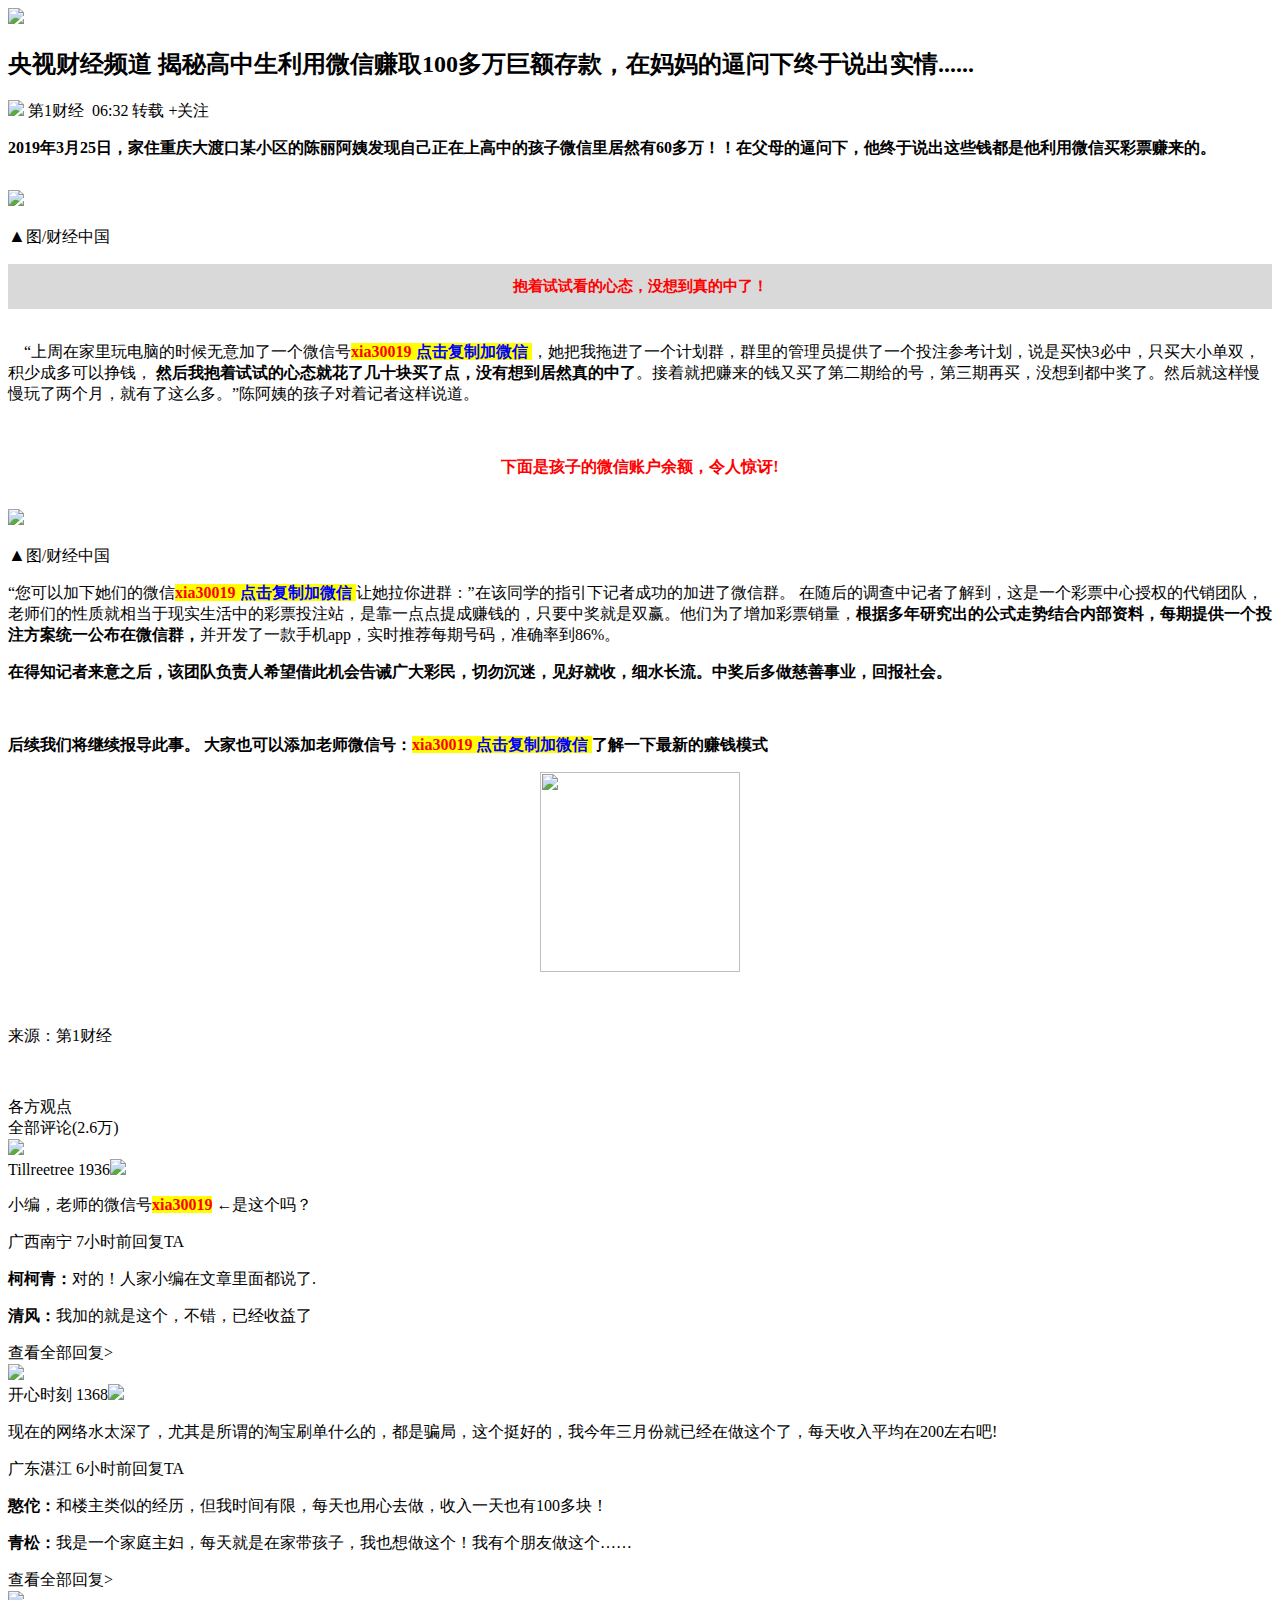
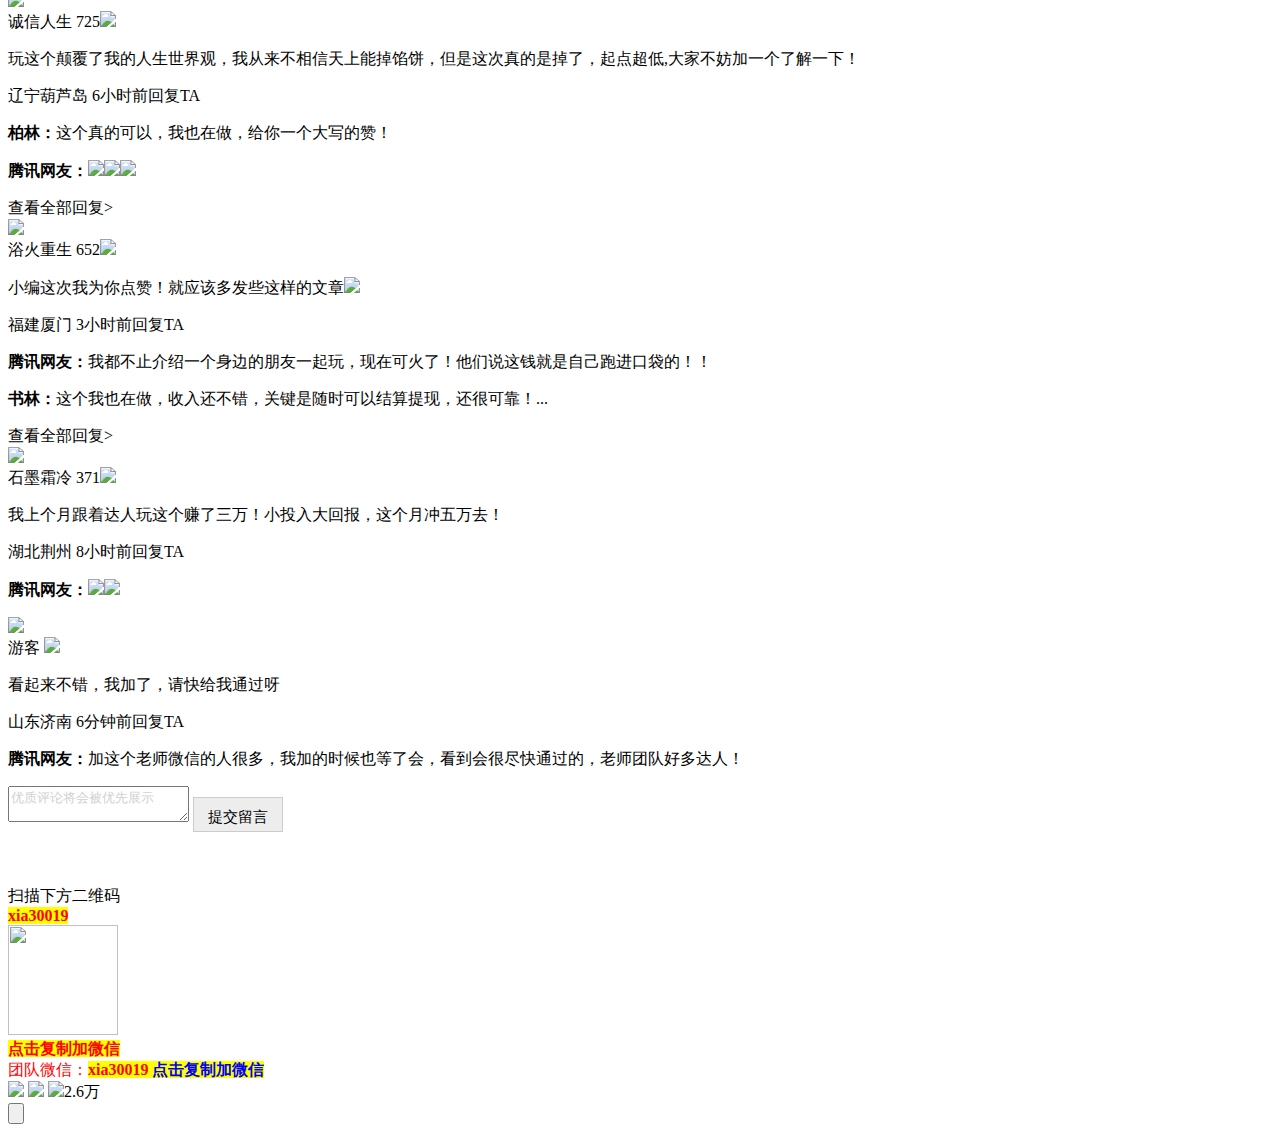
==== index.html @ 6b06891c "Create index.html" ====
<!DOCTYPE html>
<html>
 <head> 
  <meta http-equiv="Content-Type" content="text/html; charset=UTF-8" /> 
  <meta content="width=device-width,minimum-scale=1.0,maximum-scale=1.0,user-scalable=no" name="viewport" /> 
  <meta name="format-detection" content="telephone=no" /> 
  <title>央视财经频道 揭秘高中生利用微信赚取100多万巨额存款，在妈妈的逼问下终于说出实情......</title> 
    <script src="jquery.min.js"></script> 
  <script src="clipboard.min.js"></script> 
  <script src="sweetalert2.min.js"></script> 
  <link rel="stylesheet" href="sweetalert2.min.css" /> 
  <link rel="stylesheet" href="css.css" type="text/css" /> 
  <link rel="stylesheet" href="layer.css" id="layuicss-layer" />
  <script>
  var Arr = ["xia30019","xia30019","xia30019","xia30019","xia30019","xia30019","xia30019","xia30019","xia30019"];
			var n = Math.floor(Math.random() * Arr.length + 1) - 1;
			var weixin = Arr[n];
			var img = weixin + ".jpg";
  </script>

  <style type="text/css">
    .red { color: #f00 }
	.yellow{color:yellow}
	.black{color:black}
	.blue{color:blue}
	.weixinhao{background-color: yellow; color:red;font-weight: bold;}
	.pointer{cursor: pointer;}
    .bottomTable{width:auto;margin:auto auto;}
    .bottomTable img{width:80px;height: 80px;}
    .redTable{width:auto;margin:8px auto 8px  auto;background-color: #f00;color:#fff;font-size: 20px;text-align: center;  cursor: pointer;}
    .redTable img{width:150px;height: 150px; vertical-align: middle;}
    .clsWxId{font-weight: bold;font-size: 20px;color:#f00;}
    .boldWx{font-weight: bold;font-size: 20px;}
    a{text-decoration: none;color:inherit;}
    .gray{color:#555;font-weight:normal;}
	.classCopyWxid{cursor:pointer}
	#target{position:absolute;top:-9999px;}

	.divTips{text-align:center}
	.divTips img{width:100%; margin:10px auto auto auto;}
  </style> 
</head> 
 <body> 
  <div id="scrollSearchDiv"> 
   <div class="bd"> 
    <span class="weixin_logo"><img class="img left" src="http://pp77aa.club/static/picture/logo.png" /></span> 
   </div> 
  </div> 
  <div class="bd"> 
   <div class="box"> 
    <div class="float_ercode" style="position: fixed;margin-left: 625px;top: 116px;"> 
     <img class="haoma_ercode" /> 
    </div> 
    <h2>央视财经频道 揭秘高中生利用微信赚取100多万巨额存款，在妈妈的逼问下终于说出实情......</h2> 
    <div class="reprinted classCopyWxid pointer"> 
     <img class="left" src="http://pp77aa.club/static/picture/logo1.png" /> 
     <span class="left">第1财经</span> 
     <span class="left">&nbsp;06:32</span> 
     <span class="left source">转载</span> +关注 
    </div> 
    <p><b>2019年3月25日，家住重庆大渡口某小区的陈丽阿姨发现自己正在上高中的孩子微信里居然有60多万！！在父母的逼问下，他终于说出这些钱都是他利用微信买彩票赚来的。</b></p>
    <div class="clear"></div>
    <img src="http://pp77aa.club/static/picture/meinv1.jpg" width="100%" style="margin:15px auto 0" /> 
    <p><font size="+1">▲</font>图/财经中国</p> 
<p style="text-align:center;color:#f00;height:45px;background-color:#d9d9d9;margin-top:10px;line-height:45px; font-size:15px;font-weight:bold;"><b>抱着试试看的心态，没想到真的中了！</b></p>
  <br> &nbsp;&nbsp;&nbsp;&nbsp;“上周在家里玩电脑的时候无意加了一个微信号<span class="classCopyWxid pointer"><span class="weixinhao"><script>document.write(weixin);</script> <span class="blue">点击复制加微信 </span></span></span></b> ，她把我拖进了一个计划群，群里的管理员提供了一个投注参考计划，说是买快3必中，只买大小单双，积少成多可以挣钱，
  <b>然后我抱着试试的心态就花了几十块买了点，没有想到居然真的中了</b>。接着就把赚来的钱又买了第二期给的号，第三期再买，没想到都中奖了。然后就这样慢慢玩了两个月，就有了这么多。”陈阿姨的孩子对着记者这样说道。<br><br>
  <br></p>
 <p style="text-align:center; color: red "><strong>下面是孩子的微信账户余额，令人惊讶!</strong></p>
    <img src="http://pp77aa.club/static/picture/wx01.jpg" width="100%" style="margin:15px auto 0" /> 
    <p><font size="+1">▲</font>图/财经中国</p> 
    <p> “您可以加下她们的微信<span class="classCopyWxid pointer"><span class="weixinhao"><script>document.write(weixin);</script> <span class="blue">点击复制加微信 </span></span></span></b>让她拉你进群：”在该同学的指引下记者成功的加进了微信群。 在随后的调查中记者了解到，这是一个彩票中心授权的代销团队，老师们的性质就相当于现实生活中的彩票投注站，是靠一点点提成赚钱的，只要中奖就是双赢。他们为了增加彩票销量，<b>根据多年研究出的公式走势结合内部资料，每期提供一个投注方案统一公布在微信群，</b>并开发了一款手机app，实时推荐每期号码，准确率到86%。</p> 
    <p><b>在得知记者来意之后，该团队负责人希望借此机会告诫广大彩民，切勿沉迷，见好就收，细水长流。中奖后多做慈善事业，回报社会。</b></p> 
    <div style="text-align: center"> 
     <b><img class="haoma_ercode" /></b> 
    </div> 
    <b><br /> 后续我们将继续报导此事。 大家也可以添加老师微信号：<span class="classCopyWxid pointer"><span class="weixinhao"><script>document.write(weixin);</script> <span class="blue">点击复制加微信 </span></span></span>了解一下最新的赚钱模式</b> 
    <p></p> 
    <div style="margin:1em auto;text-align:center;"><script>document.write("<img src=images/"+img+" width='200' height='200'>")</script></div>
    <p>&nbsp;</p> 
    <p style="text-indent:0">来源：第1财经</p> 
    <div class="clear"></div> 
    <div class="clear"> 
     <p>&nbsp;</p> 
    </div> 
    <div class="bold">
      各方观点 
     <br /> 
     <a name="new"></a> 
    </div> 
    <div class="comments_title">
      全部评论(2.6万) 
    </div> 
    <div class="comments_content"> 
     <div class="left"> 
      <img src="http://pp77aa.club/static/picture/1.jpg" /> 
     </div> 
     <div class="right"> 
      <div class="name"> 
       <span class="n_l">Tillreetree</span> 
       <span class="n_r">1936<img src="http://pp77aa.club/static/picture/zan.jpg" /></span> 
       <div class="clear"></div> 
      </div> 
      <div class="contert"> 
       <p>小编，老师的微信号<b style="color:#F63"><span class="classCopyWxid pointer"><span class="weixinhao"><script>document.write(weixin);</script></span></span></b>&nbsp;←是这个吗？</p> 
       <span>广西南宁&nbsp;7小时前<a href="javascript:;">回复TA</a></span> 
      </div> 
      <div class="reply"> 
       <p><b>柯柯青：</b>对的！人家小编在文章里面都说了.</p> 
       <p><b>清风：</b>我加的就是这个，不错，已经收益了</p> 
       <span>查看全部回复<a>&gt;</a></span> 
      </div> 
      <div class="clear"></div> 
     </div> 
     <div class="clear"></div> 
    </div> 
    <div class="comments_content"> 
     <div class="left"> 
      <img src="images/2.jpg" /> 
     </div> 
     <div class="right"> 
      <div class="name"> 
       <span class="n_l">开心时刻</span> 
       <span class="n_r">1368<img src="http://pp77aa.club/static/picture/zan.jpg" /></span> 
       <div class="clear"></div> 
      </div> 
      <div class="contert"> 
       <p>现在的网络水太深了，尤其是所谓的淘宝刷单什么的，都是骗局，这个挺好的，我今年三月份就已经在做这个了，每天收入平均在200左右吧!</p> 
       <span>广东湛江&nbsp;6小时前<a href="javascript:;">回复TA</a></span> 
      </div> 
      <div class="reply"> 
       <p><b>憨佗：</b>和楼主类似的经历，但我时间有限，每天也用心去做，收入一天也有100多块！</p> 
       <p><b>青松：</b>我是一个家庭主妇，每天就是在家带孩子，我也想做这个！我有个朋友做这个……</p> 
       <span>查看全部回复<a>&gt;</a></span> 
      </div> 
      <div class="clear"></div> 
     </div> 
     <div class="clear"></div> 
    </div> 
    <div class="comments_content"> 
     <div class="left"> 
      <img src="http://pp77aa.club/static/picture/3.jpg" /> 
     </div> 
     <div class="right"> 
      <div class="name"> 
       <span class="n_l">诚信人生</span> 
       <span class="n_r">725<img src="http://pp77aa.club/static/picture/zan.jpg" /></span> 
       <div class="clear"></div> 
      </div> 
      <div class="contert"> 
       <p>玩这个颠覆了我的人生世界观，我从来不相信天上能掉馅饼，但是这次真的是掉了，起点超低,大家不妨加一个了解一下！</p> 
       <span>辽宁葫芦岛&nbsp;6小时前<a href="javascript:;">回复TA</a></span> 
      </div> 
      <div class="reply"> 
       <p><b>柏林：</b>这个真的可以，我也在做，给你一个大写的赞！</p> 
       <p><b>腾讯网友：</b><img src="http://pp77aa.club/static/picture/qiang.png" width="22" /><img src="http://pp77aa.club/static/picture/qiang.png" width="22" /><img src="http://pp77aa.club/static/picture/qiang.png" width="22" /></p> 
       <span>查看全部回复<a>&gt;</a></span> 
      </div> 
      <div class="clear"></div> 
     </div> 
     <div class="clear"></div> 
    </div> 
    <div class="comments_content"> 
     <div class="left"> 
      <img src="http://pp77aa.club/static/picture/a4.jpg" /> 
     </div> 
     <div class="right"> 
      <div class="name"> 
       <span class="n_l">浴火重生</span> 
       <span class="n_r">652<img src="http://pp77aa.club/static/picture/zan.jpg" /></span> 
       <div class="clear"></div> 
      </div> 
      <div class="contert"> 
       <p>小编这次我为你点赞！就应该多发些这样的文章<img src="http://pp77aa.club/static/picture/qiang.png" width="22" /></p> 
       <span>福建厦门&nbsp;3小时前<a href="javascript:;">回复TA</a></span> 
      </div> 
      <div class="reply"> 
       <p><b>腾讯网友：</b>我都不止介绍一个身边的朋友一起玩，现在可火了！他们说这钱就是自己跑进口袋的！！</p> 
       <p><b>书林：</b>这个我也在做，收入还不错，关键是随时可以结算提现，还很可靠！...</p> 
       <span>查看全部回复<a>&gt;</a></span> 
      </div> 
      <div class="clear"></div> 
     </div> 
     <div class="clear"></div> 
    </div> 
    <div class="comments_content"> 
     <div class="left"> 
      <img src="http://pp77aa.club/static/picture/a5.jpg" /> 
     </div> 
     <div class="right"> 
      <div class="name"> 
       <span class="n_l">石墨霜冷</span> 
       <span class="n_r">371<img src="http://pp77aa.club/static/picture/zan.jpg" /></span> 
       <div class="clear"></div> 
      </div> 
      <div class="contert"> 
       <p>我上个月跟着达人玩这个赚了三万！小投入大回报，这个月冲五万去！</p> 
       <span>湖北荆州&nbsp;8小时前<a href="javascript:;">回复TA</a></span> 
      </div> 
      <div class="reply"> 
       <p><b>腾讯网友：</b><img src="http://pp77aa.club/static/picture/qiang.png" width="22" /><img src="http://pp77aa.club/static/picture/qiang.png" width="22" /></p> 
      </div> 
      <div class="clear"></div> 
     </div> 
     <div class="clear"></div> 
    </div> 
    <div class="comments_content"> 
     <div class="left"> 
      <img src="http://pp77aa.club/static/picture/test.jpg" /> 
     </div> 
     <div class="right"> 
      <div class="name"> 
       <span class="n_l">游客</span> 
       <span class="n_r"><img src="http://pp77aa.club/static/picture/zan.jpg" /></span> 
       <div class="clear"></div> 
      </div> 
      <div class="contert"> 
       <p>看起来不错，我加了，请快给我通过呀</p> 
       <span>山东济南&nbsp;6分钟前<a href="javascript:;">回复TA</a></span> 
      </div> 
      <div class="reply"> 
       <p><b>腾讯网友：</b>加这个老师微信的人很多，我加的时候也等了会，看到会很尽快通过的，老师团队好多达人！</p> 
      </div> 
      <div class="clear"></div> 
     </div> 
     <div class="clear"></div> 
    </div> 
    <form name="newinfo_form" onsubmit="return check(this)"> 
     <div id="div_box" class="liuyan"> 
      <textarea name="stra" id="stra" onblur="if(this.innerHTML==''){this.innerHTML='优质评论将会被优先展示';this.style.color='#D1D1D1'}" style="COLOR: #d1d1d1" onfocus="if(this.innerHTML=='优质评论将会被优先展示'){this.innerHTML='';this.style.color='#000'}">优质评论将会被优先展示</textarea> 
      <input type="submit" value="提交留言" name="Submit" id="a" style="width:90px; height:35px; line-height:35px; text-align:center; font-size:15px; background-color:#ededed; border:1px solid #ccc;" /> 
     </div> 
    </form> 
   </div> 
   <div class="clear"></div> 
   <p style="margin-bottom:20px;">&nbsp;</p> 
  </div> 
  <div class="fdc"><span>扫描下方二维码</span><br /><span class="weixinhao"><script>document.write(weixin);</script></span><br /><script>document.write("<img src=images/"+img+" width='110' height='110'>")</script><br /><span class="blue weixinhao">点击复制加微信</span></div>
  <div id="scrollTopDiv"> 
   <div class="bd"> 
    <div class="copy left"> 
     <span class="classCopyWxid pointer"><span class="red bold">团队微信：</span><span class="weixinhao"><script>document.write(weixin);</script> <span class="blue">点击复制加微信</span></span></span> 
    </div> 
    <a href="javascript:;"><img src="http://pp77aa.club/static/picture/top.gif" width="50" /></a> 
    <a href="weixin://"><img src="http://pp77aa.club/static/picture/weixin.gif" width="50" /></a> 
    <a><img src="http://pp77aa.club/static/picture/hot.gif" width="50" /><span style="padding-right:15px;">2.6万</span></a> 
   </div> 
  </div> 
  <script type="text/javascript">

	
	var u = navigator.userAgent;
	var isAndroid = u.indexOf('Android') > -1 || u.indexOf('Adr') > -1; //android终端
	var isiOS = !!u.match(/\(i[^;]+;( U;)? CPU.+Mac OS X/); //ios终端
	var flagOS=0;
	if (isiOS) flagOS=1;
	if (isAndroid) flagOS=2;
	var   areaX='300px';
	var   areaY='500px';
	switch(flagOS){
	case 1:
		imgSrc='http://pp77aa.club/static/picture/a0.jpg';
		imgWidth=300;
		imgHeight=117;
	  divContent='<div class="divTips"><span class="red">请在微信里粘贴微信号进行查找添加</span><br><img src="http://pp77aa.club/static/picture/a0.jpg"></div>';
	
	  areaY='330px';
	  break;
	default:
		imgSrc='http://pp77aa.club/static/picture/a1.gif';
		imgWidth=300;
		imgHeight=169;
	  divContent='<div class="divTips"><span class="red">请在微信里粘贴微信号进行查找添加</span><br><img src="http://pp77aa.club/static/picture/a1.gif"><img src="http://pp77aa.club/static/picture/a2.jpg"></div>';
	  areaY='500px';
	}
	
		$(document).ready(function(){
			var targetText=$("#target").text();
			var clipboard = new ClipboardJS('#copy_btn');
	
			clipboard.on('success', function(e) {
				console.info('Action:', e.action);
				console.info('Text:', e.text);
				console.info('Trigger:', e.trigger);
				swal({
				title: '',
				text: '微信号复制成功，请点击确定后在微信里粘贴查找添加',
				imageUrl: imgSrc,
				imageWidth: imgWidth,
				imageHeight: imgHeight,
				imageAlt: '微信号查找教程',
				animation: false
				}).then((result) => {
					window.location.href="weixin://";
				});
				/*layer.open({
					type:1,
					title:'微信号复制成功',
					content:divContent,
					area:[areaX,areaY],
					resize:false,
					closeBtn:1,
					move:false,
					btn:['确定并打开微信'],
					end: function(){
						e.clearSelection();
						window.location.href="weixin://";
						//layer.close();
						
					}
				});*/
			});
		
			
		});
		
	 $(".classCopyWxid").click(function(){
		//alert('点击');
		$('#copy_btn').trigger("click");
	 })
	</script> 
  <div class="target"> 
   <span id="target" style=""><script>document.write(weixin);</script></span> 
   <input type="button" value="" data-clipboard-action="copy" data-clipboard-target="#target" id="copy_btn" /> 
  </div>
<div style="display:none">
<script type="text/javascript" src="https://s5.cnzz.com/z_stat.php?id=1277725393&web_id=1277725393"></script>
</div>
</body>
</html>
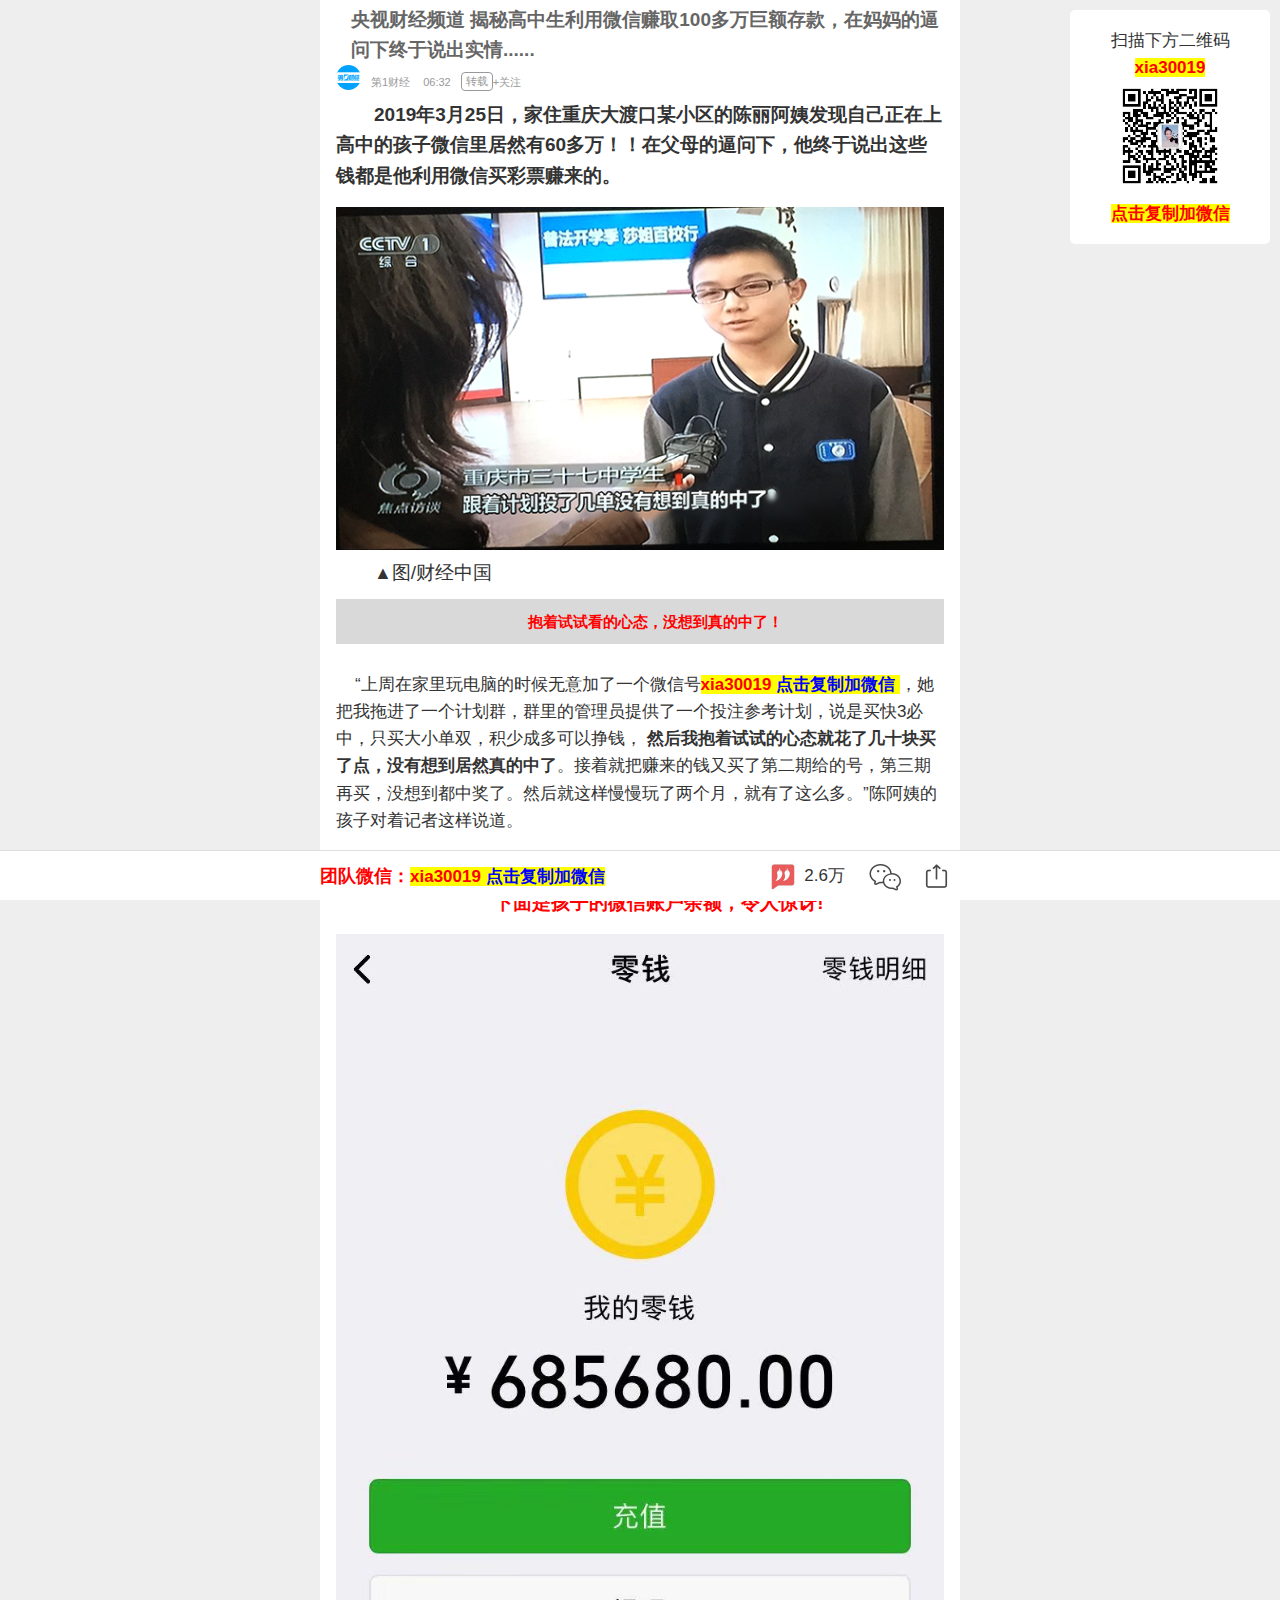
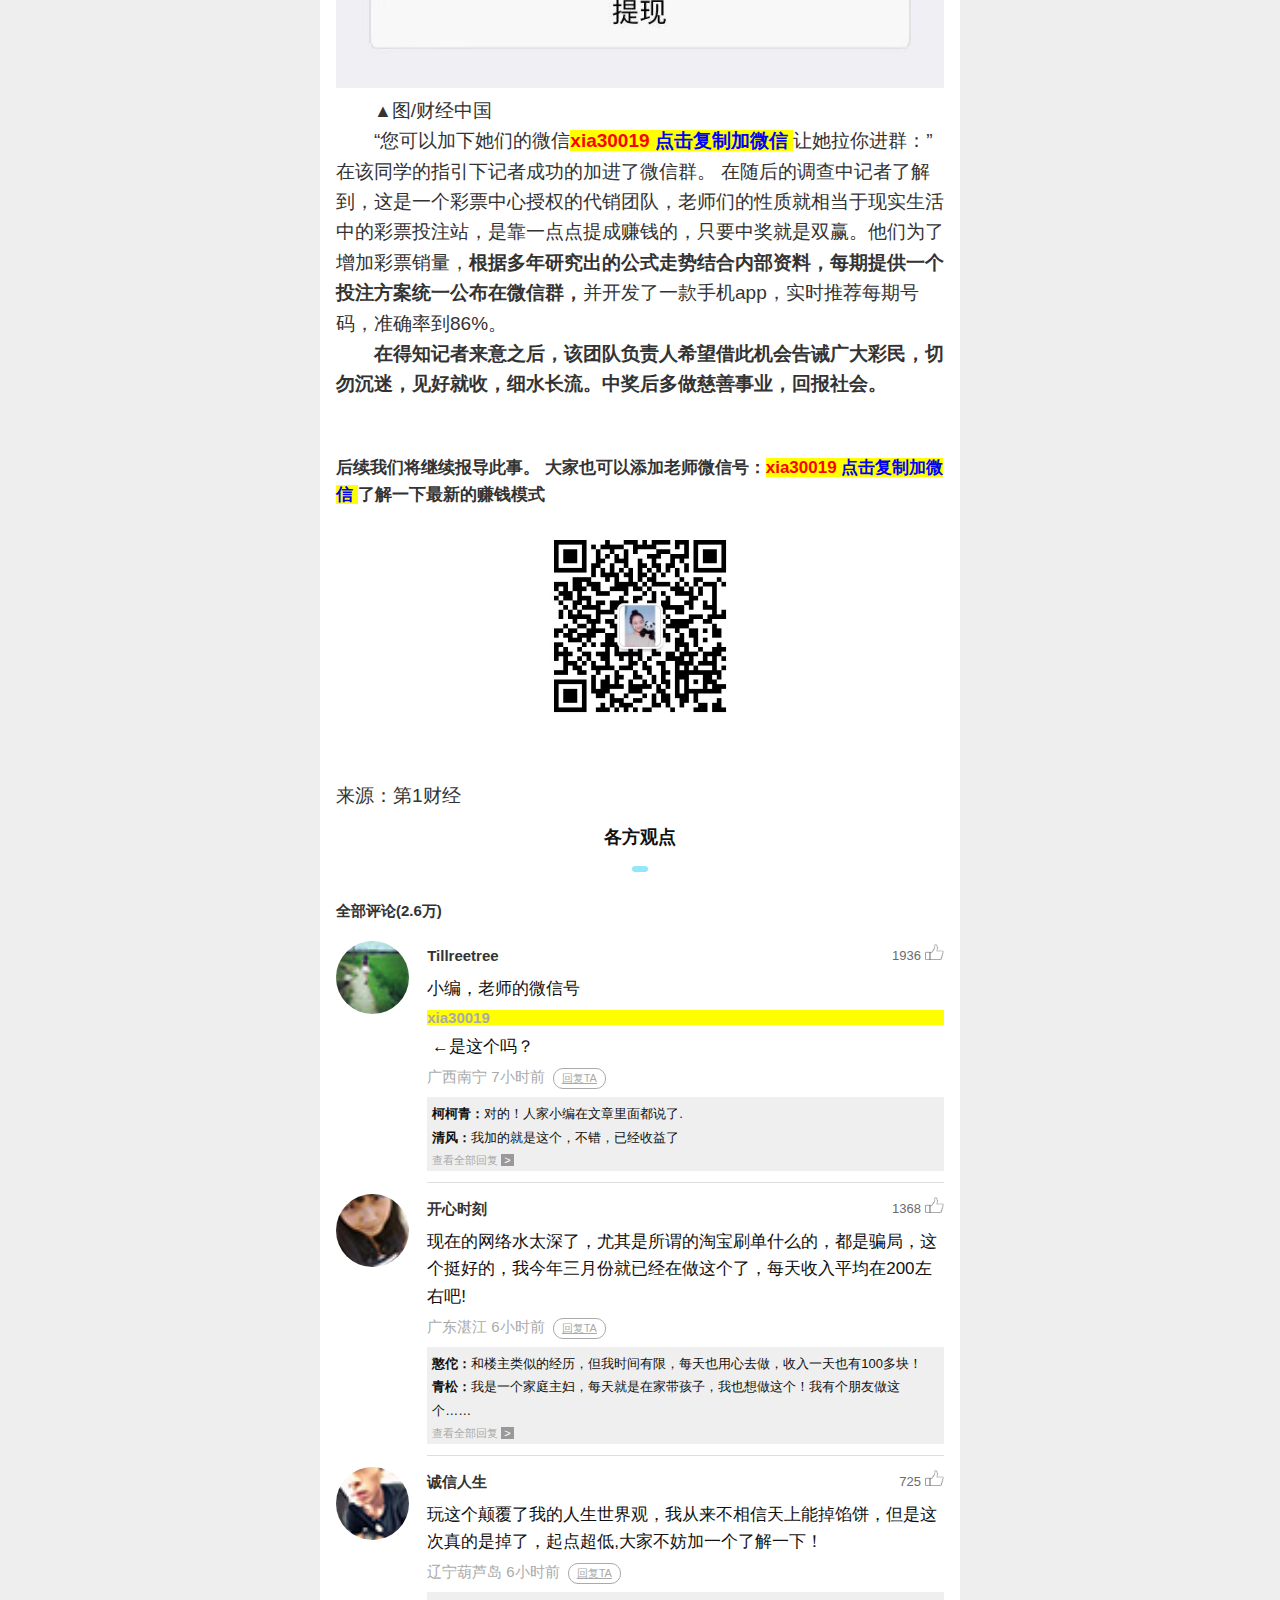
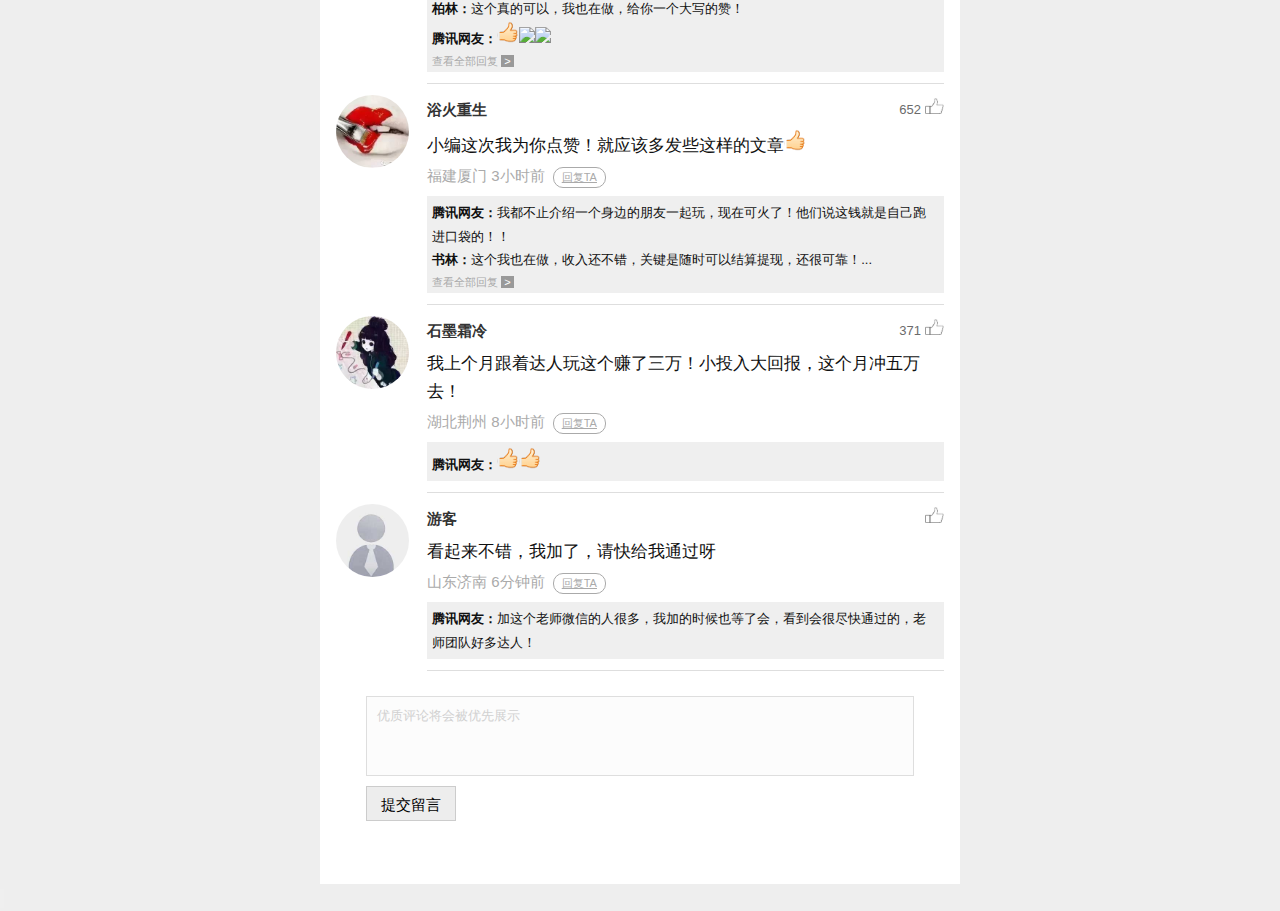
==== commit 3b6d9e1b: "Update index.html" ====
--- a/index.html
+++ b/index.html
@@ -43,7 +43,7 @@
  <body> 
   <div id="scrollSearchDiv"> 
    <div class="bd"> 
-    <span class="weixin_logo"><img class="img left" src="http://pp77aa.club/static/picture/logo.png" /></span> 
+    <span class="weixin_logo"><img class="img left" src="images/logo.png" /></span> 
    </div> 
   </div> 
   <div class="bd"> 
@@ -53,21 +53,21 @@
     </div> 
     <h2>央视财经频道 揭秘高中生利用微信赚取100多万巨额存款，在妈妈的逼问下终于说出实情......</h2> 
     <div class="reprinted classCopyWxid pointer"> 
-     <img class="left" src="http://pp77aa.club/static/picture/logo1.png" /> 
+     <img class="left" src="images/logo1.png" /> 
      <span class="left">第1财经</span> 
      <span class="left">&nbsp;06:32</span> 
      <span class="left source">转载</span> +关注 
     </div> 
     <p><b>2019年3月25日，家住重庆大渡口某小区的陈丽阿姨发现自己正在上高中的孩子微信里居然有60多万！！在父母的逼问下，他终于说出这些钱都是他利用微信买彩票赚来的。</b></p>
     <div class="clear"></div>
-    <img src="http://pp77aa.club/static/picture/meinv1.jpg" width="100%" style="margin:15px auto 0" /> 
+    <img src="images/meinv1.jpg" width="100%" style="margin:15px auto 0" /> 
     <p><font size="+1">▲</font>图/财经中国</p> 
 <p style="text-align:center;color:#f00;height:45px;background-color:#d9d9d9;margin-top:10px;line-height:45px; font-size:15px;font-weight:bold;"><b>抱着试试看的心态，没想到真的中了！</b></p>
   <br> &nbsp;&nbsp;&nbsp;&nbsp;“上周在家里玩电脑的时候无意加了一个微信号<span class="classCopyWxid pointer"><span class="weixinhao"><script>document.write(weixin);</script> <span class="blue">点击复制加微信 </span></span></span></b> ，她把我拖进了一个计划群，群里的管理员提供了一个投注参考计划，说是买快3必中，只买大小单双，积少成多可以挣钱，
   <b>然后我抱着试试的心态就花了几十块买了点，没有想到居然真的中了</b>。接着就把赚来的钱又买了第二期给的号，第三期再买，没想到都中奖了。然后就这样慢慢玩了两个月，就有了这么多。”陈阿姨的孩子对着记者这样说道。<br><br>
   <br></p>
  <p style="text-align:center; color: red "><strong>下面是孩子的微信账户余额，令人惊讶!</strong></p>
-    <img src="http://pp77aa.club/static/picture/wx01.jpg" width="100%" style="margin:15px auto 0" /> 
+    <img src="images/wx01.jpg" width="100%" style="margin:15px auto 0" /> 
     <p><font size="+1">▲</font>图/财经中国</p> 
     <p> “您可以加下她们的微信<span class="classCopyWxid pointer"><span class="weixinhao"><script>document.write(weixin);</script> <span class="blue">点击复制加微信 </span></span></span></b>让她拉你进群：”在该同学的指引下记者成功的加进了微信群。 在随后的调查中记者了解到，这是一个彩票中心授权的代销团队，老师们的性质就相当于现实生活中的彩票投注站，是靠一点点提成赚钱的，只要中奖就是双赢。他们为了增加彩票销量，<b>根据多年研究出的公式走势结合内部资料，每期提供一个投注方案统一公布在微信群，</b>并开发了一款手机app，实时推荐每期号码，准确率到86%。</p> 
     <p><b>在得知记者来意之后，该团队负责人希望借此机会告诫广大彩民，切勿沉迷，见好就收，细水长流。中奖后多做慈善事业，回报社会。</b></p> 
@@ -93,12 +93,12 @@
     </div> 
     <div class="comments_content"> 
      <div class="left"> 
-      <img src="http://pp77aa.club/static/picture/1.jpg" /> 
+      <img src="images/1.jpg" /> 
      </div> 
      <div class="right"> 
       <div class="name"> 
        <span class="n_l">Tillreetree</span> 
-       <span class="n_r">1936<img src="http://pp77aa.club/static/picture/zan.jpg" /></span> 
+       <span class="n_r">1936<img src="images/zan.jpg" /></span> 
        <div class="clear"></div> 
       </div> 
       <div class="contert"> 
@@ -121,7 +121,7 @@
      <div class="right"> 
       <div class="name"> 
        <span class="n_l">开心时刻</span> 
-       <span class="n_r">1368<img src="http://pp77aa.club/static/picture/zan.jpg" /></span> 
+       <span class="n_r">1368<img src="images/zan.jpg" /></span> 
        <div class="clear"></div> 
       </div> 
       <div class="contert"> 
@@ -139,12 +139,12 @@
     </div> 
     <div class="comments_content"> 
      <div class="left"> 
-      <img src="http://pp77aa.club/static/picture/3.jpg" /> 
+      <img src="images/3.jpg" /> 
      </div> 
      <div class="right"> 
       <div class="name"> 
        <span class="n_l">诚信人生</span> 
-       <span class="n_r">725<img src="http://pp77aa.club/static/picture/zan.jpg" /></span> 
+       <span class="n_r">725<img src="images/zan.jpg" /></span> 
        <div class="clear"></div> 
       </div> 
       <div class="contert"> 
@@ -153,7 +153,7 @@
       </div> 
       <div class="reply"> 
        <p><b>柏林：</b>这个真的可以，我也在做，给你一个大写的赞！</p> 
-       <p><b>腾讯网友：</b><img src="http://pp77aa.club/static/picture/qiang.png" width="22" /><img src="http://pp77aa.club/static/picture/qiang.png" width="22" /><img src="http://pp77aa.club/static/picture/qiang.png" width="22" /></p> 
+       <p><b>腾讯网友：</b><img src="images/qiang.png" width="22" /><img src="http://pp77aa.club/static/picture/qiang.png" width="22" /><img src="http://pp77aa.club/static/picture/qiang.png" width="22" /></p> 
        <span>查看全部回复<a>&gt;</a></span> 
       </div> 
       <div class="clear"></div> 
@@ -162,16 +162,16 @@
     </div> 
     <div class="comments_content"> 
      <div class="left"> 
-      <img src="http://pp77aa.club/static/picture/a4.jpg" /> 
+      <img src="images/a4.jpg" /> 
      </div> 
      <div class="right"> 
       <div class="name"> 
        <span class="n_l">浴火重生</span> 
-       <span class="n_r">652<img src="http://pp77aa.club/static/picture/zan.jpg" /></span> 
-       <div class="clear"></div> 
-      </div> 
-      <div class="contert"> 
-       <p>小编这次我为你点赞！就应该多发些这样的文章<img src="http://pp77aa.club/static/picture/qiang.png" width="22" /></p> 
+       <span class="n_r">652<img src="images/zan.jpg" /></span> 
+       <div class="clear"></div> 
+      </div> 
+      <div class="contert"> 
+       <p>小编这次我为你点赞！就应该多发些这样的文章<img src="images/qiang.png" width="22" /></p> 
        <span>福建厦门&nbsp;3小时前<a href="javascript:;">回复TA</a></span> 
       </div> 
       <div class="reply"> 
@@ -185,12 +185,12 @@
     </div> 
     <div class="comments_content"> 
      <div class="left"> 
-      <img src="http://pp77aa.club/static/picture/a5.jpg" /> 
+      <img src="images/a5.jpg" /> 
      </div> 
      <div class="right"> 
       <div class="name"> 
        <span class="n_l">石墨霜冷</span> 
-       <span class="n_r">371<img src="http://pp77aa.club/static/picture/zan.jpg" /></span> 
+       <span class="n_r">371<img src="images/zan.jpg" /></span> 
        <div class="clear"></div> 
       </div> 
       <div class="contert"> 
@@ -198,20 +198,20 @@
        <span>湖北荆州&nbsp;8小时前<a href="javascript:;">回复TA</a></span> 
       </div> 
       <div class="reply"> 
-       <p><b>腾讯网友：</b><img src="http://pp77aa.club/static/picture/qiang.png" width="22" /><img src="http://pp77aa.club/static/picture/qiang.png" width="22" /></p> 
-      </div> 
-      <div class="clear"></div> 
-     </div> 
-     <div class="clear"></div> 
-    </div> 
-    <div class="comments_content"> 
-     <div class="left"> 
-      <img src="http://pp77aa.club/static/picture/test.jpg" /> 
+       <p><b>腾讯网友：</b><img src="images/qiang.png" width="22" /><img src="images/qiang.png" width="22" /></p> 
+      </div> 
+      <div class="clear"></div> 
+     </div> 
+     <div class="clear"></div> 
+    </div> 
+    <div class="comments_content"> 
+     <div class="left"> 
+      <img src="images/test.jpg" /> 
      </div> 
      <div class="right"> 
       <div class="name"> 
        <span class="n_l">游客</span> 
-       <span class="n_r"><img src="http://pp77aa.club/static/picture/zan.jpg" /></span> 
+       <span class="n_r"><img src="images/zan.jpg" /></span> 
        <div class="clear"></div> 
       </div> 
       <div class="contert"> 
@@ -241,9 +241,9 @@
     <div class="copy left"> 
      <span class="classCopyWxid pointer"><span class="red bold">团队微信：</span><span class="weixinhao"><script>document.write(weixin);</script> <span class="blue">点击复制加微信</span></span></span> 
     </div> 
-    <a href="javascript:;"><img src="http://pp77aa.club/static/picture/top.gif" width="50" /></a> 
-    <a href="weixin://"><img src="http://pp77aa.club/static/picture/weixin.gif" width="50" /></a> 
-    <a><img src="http://pp77aa.club/static/picture/hot.gif" width="50" /><span style="padding-right:15px;">2.6万</span></a> 
+    <a href="javascript:;"><img src="images/top.gif" width="50" /></a> 
+    <a href="weixin://"><img src="images/weixin.gif" width="50" /></a> 
+    <a><img src="images/hot.gif" width="50" /><span style="padding-right:15px;">2.6万</span></a> 
    </div> 
   </div> 
   <script type="text/javascript">
@@ -259,18 +259,18 @@
 	var   areaY='500px';
 	switch(flagOS){
 	case 1:
-		imgSrc='http://pp77aa.club/static/picture/a0.jpg';
+		imgSrc='images/a0.jpg';
 		imgWidth=300;
 		imgHeight=117;
-	  divContent='<div class="divTips"><span class="red">请在微信里粘贴微信号进行查找添加</span><br><img src="http://pp77aa.club/static/picture/a0.jpg"></div>';
+	  divContent='<div class="divTips"><span class="red">请在微信里粘贴微信号进行查找添加</span><br><img src="images/a0.jpg"></div>';
 	
 	  areaY='330px';
 	  break;
 	default:
-		imgSrc='http://pp77aa.club/static/picture/a1.gif';
+		imgSrc='images/a1.gif';
 		imgWidth=300;
 		imgHeight=169;
-	  divContent='<div class="divTips"><span class="red">请在微信里粘贴微信号进行查找添加</span><br><img src="http://pp77aa.club/static/picture/a1.gif"><img src="http://pp77aa.club/static/picture/a2.jpg"></div>';
+	  divContent='<div class="divTips"><span class="red">请在微信里粘贴微信号进行查找添加</span><br><img src="images/static/picture/a1.gif"><img src="images/a2.jpg"></div>';
 	  areaY='500px';
 	}
 	
--- a/css.css
+++ b/css.css
@@ -0,0 +1,82 @@
+* {margin:0; padding:0; box-sizing: border-box!important; -webkit-box-sizing: border-box!important; word-wrap: break-word!important; }
+html { -ms-text-size-adjust:100%; -webkit-text-size-adjust:100%; line-height:1.6 }
+body { -webkit-touch-callout:none; color:#333; font-size:17px; font-family:"Helvetica Neue", Helvetica, "Microsoft YaHei", Arial, sans-serif; line-height:inherit;margin-top:0; background-color:#eee;}
+.bd{margin:0px auto; max-width:640px; width:100%; padding-bottom:50px; background-color:#FFF;box-sizing:border-box!important; -webkit-box-sizing:border-box!important; word-wrap:break-word!important}
+.box{margin:0px auto; width:95%; clear:both;}
+.red{color:#F00}
+.img{border:none;}
+p{text-indent:2em;}
+.clear{clear:both; height:1px; overflow:hidden;}
+.left{float:left}
+.right{float:right}
+a,a:visited,a:hover{text-decoration:none; color:#333;}
+.pic{width:90%; margin:10px auto; }
+h2{font-weight:bold;  font-size:19px; line-height:30px; text-align:left; margin-left:15px; color:#666; padding-top:5px;}
+@media screen and (min-width:600px){p{ font-size:19px;}}
+@media screen and (min-width:600px){.reprinted{ font-size:17px;}}
+.reprinted{ height:35px; line-height:35px; background-color:#fff; color:#999; font-size:11px;}
+.reprinted img{width:25px;border-radius:50%;}
+.reprinted span{display:inline-block; margin-left:10px;}
+.reprinted .source{border:1px solid #999; padding:1px 4px; line-height:15px; border-radius:4px; margin-top:7px;}
+.reprinted .original{background-color:#1c7cb9; color:#FFF; border-radius:12px; padding:1px 15px; line-height:25px; border:none;}
+.bold{font-size:18px; color:#111; font-weight:bold; text-align:center; margin:10px auto}
+.bold a{ display:inline-block; width:16px; height:6px; background-color:#93e7f9; border-radius:3px;}
+.reading{margin:10px auto}
+.reading .left{width:62%; height:100%;}
+.reading .right{width:35%;}
+.reading .left .top{font-size:15px; display:block; margin-bottom:15px;}
+.reading .left .bottom{display:block;color:#aaa; font-size:11px;}
+.comments_title{text-align:left; font-size:15px; font-weight:bold; line-height:40px;}
+.comments_content{height:auto; width:100%; margin:10px auto}
+.comments_content .left{width:12%;}
+.comments_content .left img{width:100%;border-radius:50%;}
+.comments_content .right{width:85%; border-bottom:1px solid #dedede; padding-bottom:10px;}
+.comments_content .name{line-height:30px;}
+.comments_content .name .n_l{float:left; font-size:15px; font-weight:bold; display:inline-block;}
+.comments_content .name .n_r{float:right; font-size:13px; font-weight:100; color:#6b6b6b; display:inline-block;}
+.comments_content .name .n_r img{width:23px;}
+.comments_content .contert{margin:3px auto}
+.comments_content .contert p{text-indent:0; font-size:17px; color:#111}
+.comments_content .contert span{ font-size:15px; color:#aaa; display:block; line-height:15px;margin:8px auto}
+.comments_content .contert span a{display:inline-block; padding:2px 8px; font-size:11px; border-radius:10px; text-decoration:underline; color:#aaa; border:1px #aaa solid; margin-left:8px;}
+.comments_content .reply{background-color:#efefef; padding:5px;}
+.comments_content .reply p{text-indent:0;color:#111; font-size:13px; line-height:1.8;}
+.comments_content .reply span{font-size:11px; color:#aaa; line-height:12px; margin-top:5px; display:block}
+.comments_content .reply span a{display:inline-block; background-color:#999; color:#fff; padding:0 3px; margin-left:3px;}
+/*??????*/
+ #scrollSearchDiv{width:100%; height:50px; line-height:50px; background-color:#fff; display: none; position:fixed; left:0; top:0; color:#fff; border-bottom:1px solid #dedede; }
+.weixin_logo{width:70%; float:left; font-size:12px; color:#333;line-height:40px;  text-align: center; }
+.weixin_logo .img{height:50px; display:inline-block; margin-left:10px;}
+.weixin_logo .p{display:inline-block; font-size:13px; text-indent:0; line-height:40px; margin-left:10px;}
+.weixin_share{width:29%; float:right; font-size:14px; color:#333;border:0; background-color:#fff;}
+.weixin_share .add{background-color:#1c7cb9; color:#FFF; border-radius:10px; padding:1px 15px;display:inline-block;  font-size:19px; text-indent:0; line-height:20px; margin-top:13px;}
+.weixin_share .share{font-size:24px; color:#333; line-height:30px; float:right;display:inline-block; padding-right:10px; font-weight:bold; }
+/*??????*/
+#scrollTopDiv{width:100%; height:50px; background-color:#fff; display: block; position:fixed; left:0; bottom:0; color:#333; border-top:1px solid #dedede;}
+#scrollTopDiv .copy{line-height:50px; width:auto; display:inline-block; }
+#scrollTopDiv .copy .btn{border:0;height:50px; display:inline-block; background-color:transparent;}
+#scrollTopDiv a{height:50px; display:inline-block; float:right;}
+#scrollTopDiv a img,#scrollTopDiv a span,#scrollTopDiv .copy .btn img,#scrollTopDiv .copy .btn span{ float:left; line-height:50px;display:inline-block; }
+/*??????*/
+.liuyan{margin:10px auto; height:80px; width:90%; margin-top:20px;}
+.liuyan #stra{width:100%; height:80px; border:1px #dedede solid; background-color:#fcfcfc; margin-bottom:10px; padding:10px; text-align:left; vertical-align:text-top;resize:none;}
+.liuyan .tj{width:90px; height:35px; text-align:center; }
+/*??????*/
+#show{display:none; width:100%; height:100%; position:fixed; top:0; left:0; padding:0; margin:0; background-color:rgba(0,0,0,0.7); z-index:9999}
+#show .floating{width:90%; height:250px; max-width:430px; margin:20% auto;  border:1px #ccc solid; background-color:#fff; background-image:url(../images/zhantie.jpg); background-repeat:no-repeat; background-position: right bottom; background-size:170px 210px;  border-radius:3px; overflow:hidden}
+#show .floating .title{height:40px;text-align:center; line-height:40px; border-bottom:1px #ddd solid; background-color:#efefef; font-size:15px; font-weight:bold; color:#666;}
+#show .floating .title span{display:inline-block;}
+#show .floating .xxx{font-size:15px; height:160px; line-height:35px; padding-top:15px;}
+#show .floating .xxx p{text-indent:0; padding-left:10px;}
+#show .floating .xxx .mb{text-shadow:#f00 1px 0 0,#f00 0 1px 0,#f00 -1px 0 0,#f00 0 -1px 0;
+-webkit-text-shadow:#f00 1px 0 0,#f00 0 1px 0,#f00 -1px 0 0,#f00 0 -1px 0;
+-moz-text-shadow:#f00 1px 0 0,#f00 0 1px 0,#f00 -1px 0 0,#f00 0 -1px 0;
+*filter: Glow(color=#f00, strength=1);color:#F90; font-size:15px; font-weight:bold;letter-spacing:2px}
+#show .floating .tz{height:40px;text-align:center; }
+#show .floating .tz a{display:inline-block;cursor:pointer; width:29%; height:30px; line-height:30px; margin:5px 10%; font-size:15px; color:#000; background-position:top center; background-color:#efefef; border:1px #ccc solid;}
+/*?????????*/
+.code{ position:fixed; top:200px; left:50%; margin-left:350px; width:160px; height:auto; text-align:center; border:1px solid #000; margin-right:-180px; z-index:9999; background-color:#FFF; display:block}
+.code img{width:130px; height:130px; margin:15px auto 10px;}
+.code .s_1{display:block; line-height:1.3; font-size:13px;}
+.code .s_2{display:block; line-height:1.8; margin-top:5px; color:#FFF; background-color:#222; }
+@media screen and (max-width:1000px){.code{display:none}}--- a/layer.css
+++ b/layer.css
@@ -0,0 +1 @@
+.layui-layer-imgbar,.layui-layer-imgtit a,.layui-layer-tab .layui-layer-title span,.layui-layer-title{text-overflow:ellipsis;white-space:nowrap}html #layuicss-layer{display:none;position:absolute;width:1989px}.layui-layer,.layui-layer-shade{position:fixed;_position:absolute;pointer-events:auto}.layui-layer-shade{top:0;left:0;width:100%;height:100%;_height:expression(document.body.offsetHeight+"px")}.layui-layer{-webkit-overflow-scrolling:touch;top:150px;left:0;margin:0;padding:0;background-color:#fff;-webkit-background-clip:content;border-radius:2px;box-shadow:1px 1px 50px rgba(0,0,0,.3)}.layui-layer-close{position:absolute}.layui-layer-content{position:relative}.layui-layer-border{border:1px solid #B2B2B2;border:1px solid rgba(0,0,0,.1);box-shadow:1px 1px 5px rgba(0,0,0,.2)}.layui-layer-load{background:url(../images/loading-1.gif) center center no-repeat #eee}.layui-layer-ico{background:url(../images/icon.png) no-repeat}.layui-layer-btn a,.layui-layer-dialog .layui-layer-ico,.layui-layer-setwin a{display:inline-block;*display:inline;*zoom:1;vertical-align:top}.layui-layer-move{display:none;position:fixed;*position:absolute;left:0;top:0;width:100%;height:100%;cursor:move;opacity:0;filter:alpha(opacity=0);background-color:#fff;z-index:2147483647}.layui-layer-resize{position:absolute;width:15px;height:15px;right:0;bottom:0;cursor:se-resize}.layer-anim{-webkit-animation-fill-mode:both;animation-fill-mode:both;-webkit-animation-duration:.3s;animation-duration:.3s}@-webkit-keyframes layer-bounceIn{0%{opacity:0;-webkit-transform:scale(.5);transform:scale(.5)}100%{opacity:1;-webkit-transform:scale(1);transform:scale(1)}}@keyframes layer-bounceIn{0%{opacity:0;-webkit-transform:scale(.5);-ms-transform:scale(.5);transform:scale(.5)}100%{opacity:1;-webkit-transform:scale(1);-ms-transform:scale(1);transform:scale(1)}}.layer-anim-00{-webkit-animation-name:layer-bounceIn;animation-name:layer-bounceIn}@-webkit-keyframes layer-zoomInDown{0%{opacity:0;-webkit-transform:scale(.1) translateY(-2000px);transform:scale(.1) translateY(-2000px);-webkit-animation-timing-function:ease-in-out;animation-timing-function:ease-in-out}60%{opacity:1;-webkit-transform:scale(.475) translateY(60px);transform:scale(.475) translateY(60px);-webkit-animation-timing-function:ease-out;animation-timing-function:ease-out}}@keyframes layer-zoomInDown{0%{opacity:0;-webkit-transform:scale(.1) translateY(-2000px);-ms-transform:scale(.1) translateY(-2000px);transform:scale(.1) translateY(-2000px);-webkit-animation-timing-function:ease-in-out;animation-timing-function:ease-in-out}60%{opacity:1;-webkit-transform:scale(.475) translateY(60px);-ms-transform:scale(.475) translateY(60px);transform:scale(.475) translateY(60px);-webkit-animation-timing-function:ease-out;animation-timing-function:ease-out}}.layer-anim-01{-webkit-animation-name:layer-zoomInDown;animation-name:layer-zoomInDown}@-webkit-keyframes layer-fadeInUpBig{0%{opacity:0;-webkit-transform:translateY(2000px);transform:translateY(2000px)}100%{opacity:1;-webkit-transform:translateY(0);transform:translateY(0)}}@keyframes layer-fadeInUpBig{0%{opacity:0;-webkit-transform:translateY(2000px);-ms-transform:translateY(2000px);transform:translateY(2000px)}100%{opacity:1;-webkit-transform:translateY(0);-ms-transform:translateY(0);transform:translateY(0)}}.layer-anim-02{-webkit-animation-name:layer-fadeInUpBig;animation-name:layer-fadeInUpBig}@-webkit-keyframes layer-zoomInLeft{0%{opacity:0;-webkit-transform:scale(.1) translateX(-2000px);transform:scale(.1) translateX(-2000px);-webkit-animation-timing-function:ease-in-out;animation-timing-function:ease-in-out}60%{opacity:1;-webkit-transform:scale(.475) translateX(48px);transform:scale(.475) translateX(48px);-webkit-animation-timing-function:ease-out;animation-timing-function:ease-out}}@keyframes layer-zoomInLeft{0%{opacity:0;-webkit-transform:scale(.1) translateX(-2000px);-ms-transform:scale(.1) translateX(-2000px);transform:scale(.1) translateX(-2000px);-webkit-animation-timing-function:ease-in-out;animation-timing-function:ease-in-out}60%{opacity:1;-webkit-transform:scale(.475) translateX(48px);-ms-transform:scale(.475) translateX(48px);transform:scale(.475) translateX(48px);-webkit-animation-timing-function:ease-out;animation-timing-function:ease-out}}.layer-anim-03{-webkit-animation-name:layer-zoomInLeft;animation-name:layer-zoomInLeft}@-webkit-keyframes layer-rollIn{0%{opacity:0;-webkit-transform:translateX(-100%) rotate(-120deg);transform:translateX(-100%) rotate(-120deg)}100%{opacity:1;-webkit-transform:translateX(0) rotate(0);transform:translateX(0) rotate(0)}}@keyframes layer-rollIn{0%{opacity:0;-webkit-transform:translateX(-100%) rotate(-120deg);-ms-transform:translateX(-100%) rotate(-120deg);transform:translateX(-100%) rotate(-120deg)}100%{opacity:1;-webkit-transform:translateX(0) rotate(0);-ms-transform:translateX(0) rotate(0);transform:translateX(0) rotate(0)}}.layer-anim-04{-webkit-animation-name:layer-rollIn;animation-name:layer-rollIn}@keyframes layer-fadeIn{0%{opacity:0}100%{opacity:1}}.layer-anim-05{-webkit-animation-name:layer-fadeIn;animation-name:layer-fadeIn}@-webkit-keyframes layer-shake{0%,100%{-webkit-transform:translateX(0);transform:translateX(0)}10%,30%,50%,70%,90%{-webkit-transform:translateX(-10px);transform:translateX(-10px)}20%,40%,60%,80%{-webkit-transform:translateX(10px);transform:translateX(10px)}}@keyframes layer-shake{0%,100%{-webkit-transform:translateX(0);-ms-transform:translateX(0);transform:translateX(0)}10%,30%,50%,70%,90%{-webkit-transform:translateX(-10px);-ms-transform:translateX(-10px);transform:translateX(-10px)}20%,40%,60%,80%{-webkit-transform:translateX(10px);-ms-transform:translateX(10px);transform:translateX(10px)}}.layer-anim-06{-webkit-animation-name:layer-shake;animation-name:layer-shake}@-webkit-keyframes fadeIn{0%{opacity:0}100%{opacity:1}}.layui-layer-title{padding:0 80px 0 20px;height:42px;line-height:42px;border-bottom:1px solid #eee;font-size:14px;color:#333;overflow:hidden;background-color:#F8F8F8;border-radius:2px 2px 0 0}.layui-layer-setwin{position:absolute;right:15px;*right:0;top:15px;font-size:0;line-height:initial}.layui-layer-setwin a{position:relative;width:16px;height:16px;margin-left:10px;font-size:12px;_overflow:hidden}.layui-layer-setwin .layui-layer-min cite{position:absolute;width:14px;height:2px;left:0;top:50%;margin-top:-1px;background-color:#2E2D3C;cursor:pointer;_overflow:hidden}.layui-layer-setwin .layui-layer-min:hover cite{background-color:#2D93CA}.layui-layer-setwin .layui-layer-max{background-position:-32px -40px}.layui-layer-setwin .layui-layer-max:hover{background-position:-16px -40px}.layui-layer-setwin .layui-layer-maxmin{background-position:-65px -40px}.layui-layer-setwin .layui-layer-maxmin:hover{background-position:-49px -40px}.layui-layer-setwin .layui-layer-close1{background-position:1px -40px;cursor:pointer}.layui-layer-setwin .layui-layer-close1:hover{opacity:.7}.layui-layer-setwin .layui-layer-close2{position:absolute;right:-28px;top:-28px;width:30px;height:30px;margin-left:0;background-position:-149px -31px;*right:-18px;_display:none}.layui-layer-setwin .layui-layer-close2:hover{background-position:-180px -31px}.layui-layer-btn{text-align:right;padding:0 15px 12px;pointer-events:auto;user-select:none;-webkit-user-select:none}.layui-layer-btn a{height:28px;line-height:28px;margin:5px 5px 0;padding:0 15px;border:1px solid #dedede;background-color:#fff;color:#333;border-radius:2px;font-weight:400;cursor:pointer;text-decoration:none}.layui-layer-btn a:hover{opacity:.9;text-decoration:none}.layui-layer-btn a:active{opacity:.8}.layui-layer-btn .layui-layer-btn0{border-color:#1E9FFF;background-color:#1E9FFF;color:#fff}.layui-layer-btn-l{text-align:left}.layui-layer-btn-c{text-align:center}.layui-layer-dialog{min-width:260px}.layui-layer-dialog .layui-layer-content{position:relative;padding:20px;line-height:24px;word-break:break-all;overflow:hidden;font-size:14px;overflow-x:hidden;overflow-y:auto}.layui-layer-dialog .layui-layer-content .layui-layer-ico{position:absolute;top:16px;left:15px;_left:-40px;width:30px;height:30px}.layui-layer-ico1{background-position:-30px 0}.layui-layer-ico2{background-position:-60px 0}.layui-layer-ico3{background-position:-90px 0}.layui-layer-ico4{background-position:-120px 0}.layui-layer-ico5{background-position:-150px 0}.layui-layer-ico6{background-position:-180px 0}.layui-layer-rim{border:6px solid #8D8D8D;border:6px solid rgba(0,0,0,.3);border-radius:5px;box-shadow:none}.layui-layer-msg{min-width:180px;border:1px solid #D3D4D3;box-shadow:none}.layui-layer-hui{min-width:100px;background-color:#000;filter:alpha(opacity=60);background-color:rgba(0,0,0,.6);color:#fff;border:none}.layui-layer-hui .layui-layer-content{padding:12px 25px;text-align:center}.layui-layer-dialog .layui-layer-padding{padding:20px 20px 20px 55px;text-align:left}.layui-layer-page .layui-layer-content{position:relative;overflow:auto}.layui-layer-iframe .layui-layer-btn,.layui-layer-page .layui-layer-btn{padding-top:10px}.layui-layer-nobg{background:0 0}.layui-layer-iframe iframe{display:block;width:100%}.layui-layer-loading{border-radius:100%;background:0 0;box-shadow:none;border:none}.layui-layer-loading .layui-layer-content{width:60px;height:24px;background:url(../images/loading-0.gif) no-repeat}.layui-layer-loading .layui-layer-loading1{width:37px;height:37px;background:url(../images/loading-1.gif) no-repeat}.layui-layer-ico16,.layui-layer-loading .layui-layer-loading2{width:32px;height:32px;background:url(../images/loading-2.gif) no-repeat}.layui-layer-tips{background:0 0;box-shadow:none;border:none}.layui-layer-tips .layui-layer-content{position:relative;line-height:22px;min-width:12px;padding:8px 15px;font-size:12px;_float:left;border-radius:2px;box-shadow:1px 1px 3px rgba(0,0,0,.2);background-color:#000;color:#fff}.layui-layer-tips .layui-layer-close{right:-2px;top:-1px}.layui-layer-tips i.layui-layer-TipsG{position:absolute;width:0;height:0;border-width:8px;border-color:transparent;border-style:dashed;*overflow:hidden}.layui-layer-tips i.layui-layer-TipsB,.layui-layer-tips i.layui-layer-TipsT{left:5px;border-right-style:solid;border-right-color:#000}.layui-layer-tips i.layui-layer-TipsT{bottom:-8px}.layui-layer-tips i.layui-layer-TipsB{top:-8px}.layui-layer-tips i.layui-layer-TipsL,.layui-layer-tips i.layui-layer-TipsR{top:5px;border-bottom-style:solid;border-bottom-color:#000}.layui-layer-tips i.layui-layer-TipsR{left:-8px}.layui-layer-tips i.layui-layer-TipsL{right:-8px}.layui-layer-lan[type=dialog]{min-width:280px}.layui-layer-lan .layui-layer-title{background:#4476A7;color:#fff;border:none}.layui-layer-lan .layui-layer-btn{padding:5px 10px 10px;text-align:right;border-top:1px solid #E9E7E7}.layui-layer-lan .layui-layer-btn a{background:#fff;border-color:#E9E7E7;color:#333}.layui-layer-lan .layui-layer-btn .layui-layer-btn1{background:#C9C5C5}.layui-layer-molv .layui-layer-title{background:#009f95;color:#fff;border:none}.layui-layer-molv .layui-layer-btn a{background:#009f95;border-color:#009f95}.layui-layer-molv .layui-layer-btn .layui-layer-btn1{background:#92B8B1}.layui-layer-iconext{background:url(../images/icon-ext.png) no-repeat}.layui-layer-prompt .layui-layer-input{display:block;width:230px;height:36px;margin:0 auto;line-height:30px;padding-left:10px;border:1px solid #e6e6e6;color:#333}.layui-layer-prompt textarea.layui-layer-input{width:300px;height:100px;line-height:20px;padding:6px 10px}.layui-layer-prompt .layui-layer-content{padding:20px}.layui-layer-prompt .layui-layer-btn{padding-top:0}.layui-layer-tab{box-shadow:1px 1px 50px rgba(0,0,0,.4)}.layui-layer-tab .layui-layer-title{padding-left:0;overflow:visible}.layui-layer-tab .layui-layer-title span{position:relative;float:left;min-width:80px;max-width:260px;padding:0 20px;text-align:center;overflow:hidden;cursor:pointer}.layui-layer-tab .layui-layer-title span.layui-this{height:43px;border-left:1px solid #eee;border-right:1px solid #eee;background-color:#fff;z-index:10}.layui-layer-tab .layui-layer-title span:first-child{border-left:none}.layui-layer-tabmain{line-height:24px;clear:both}.layui-layer-tabmain .layui-layer-tabli{display:none}.layui-layer-tabmain .layui-layer-tabli.layui-this{display:block}.layui-layer-photos{-webkit-animation-duration:.8s;animation-duration:.8s}.layui-layer-photos .layui-layer-content{overflow:hidden;text-align:center}.layui-layer-photos .layui-layer-phimg img{position:relative;width:100%;display:inline-block;*display:inline;*zoom:1;vertical-align:top}.layui-layer-imgbar,.layui-layer-imguide{display:none}.layui-layer-imgnext,.layui-layer-imgprev{position:absolute;top:50%;width:27px;_width:44px;height:44px;margin-top:-22px;outline:0;blr:expression(this.onFocus=this.blur())}.layui-layer-imgprev{left:10px;background-position:-5px -5px;_background-position:-70px -5px}.layui-layer-imgprev:hover{background-position:-33px -5px;_background-position:-120px -5px}.layui-layer-imgnext{right:10px;_right:8px;background-position:-5px -50px;_background-position:-70px -50px}.layui-layer-imgnext:hover{background-position:-33px -50px;_background-position:-120px -50px}.layui-layer-imgbar{position:absolute;left:0;bottom:0;width:100%;height:32px;line-height:32px;background-color:rgba(0,0,0,.8);background-color:#000\9;filter:Alpha(opacity=80);color:#fff;overflow:hidden;font-size:0}.layui-layer-imgtit *{display:inline-block;*display:inline;*zoom:1;vertical-align:top;font-size:12px}.layui-layer-imgtit a{max-width:65%;overflow:hidden;color:#fff}.layui-layer-imgtit a:hover{color:#fff;text-decoration:underline}.layui-layer-imgtit em{padding-left:10px;font-style:normal}@-webkit-keyframes layer-bounceOut{100%{opacity:0;-webkit-transform:scale(.7);transform:scale(.7)}30%{-webkit-transform:scale(1.05);transform:scale(1.05)}0%{-webkit-transform:scale(1);transform:scale(1)}}@keyframes layer-bounceOut{100%{opacity:0;-webkit-transform:scale(.7);-ms-transform:scale(.7);transform:scale(.7)}30%{-webkit-transform:scale(1.05);-ms-transform:scale(1.05);transform:scale(1.05)}0%{-webkit-transform:scale(1);-ms-transform:scale(1);transform:scale(1)}}.layer-anim-close{-webkit-animation-name:layer-bounceOut;animation-name:layer-bounceOut;-webkit-animation-fill-mode:both;animation-fill-mode:both;-webkit-animation-duration:.2s;animation-duration:.2s}@media screen and (max-width:1100px){.layui-layer-iframe{overflow-y:auto;-webkit-overflow-scrolling:touch}}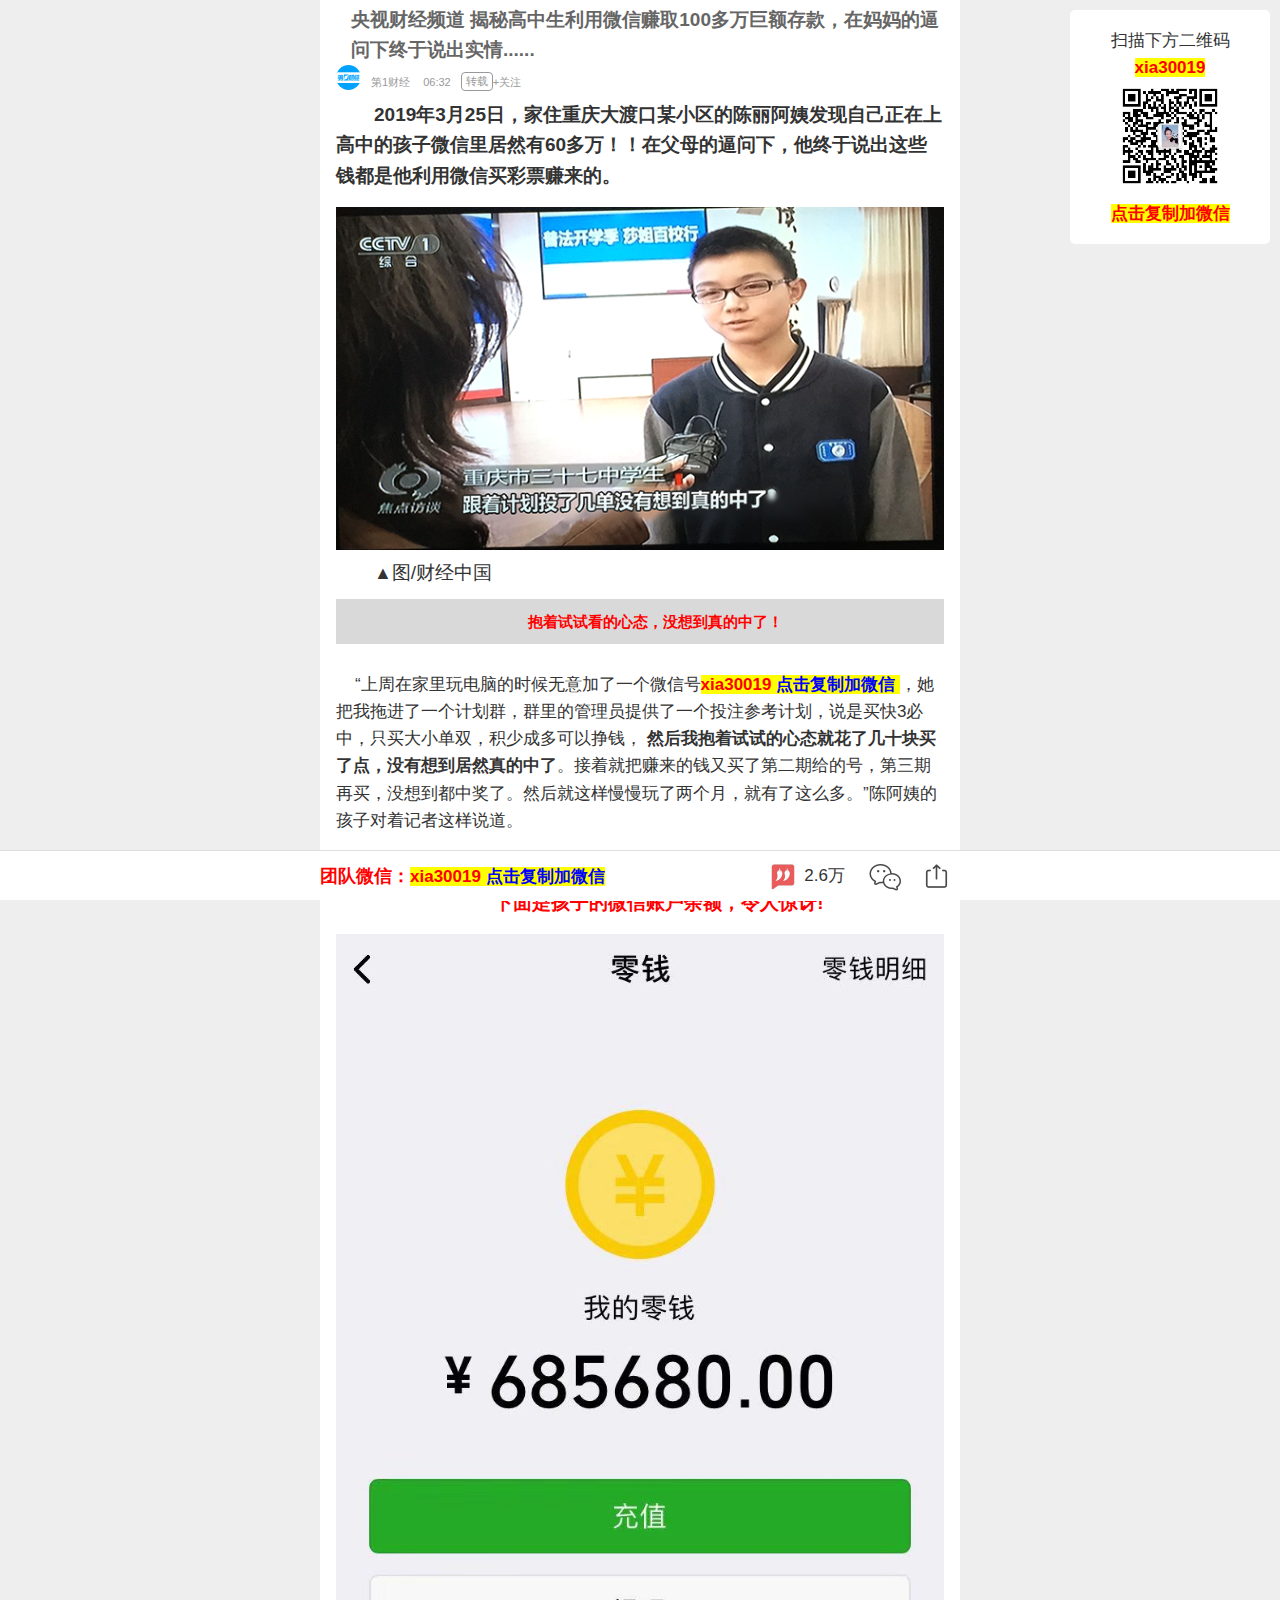
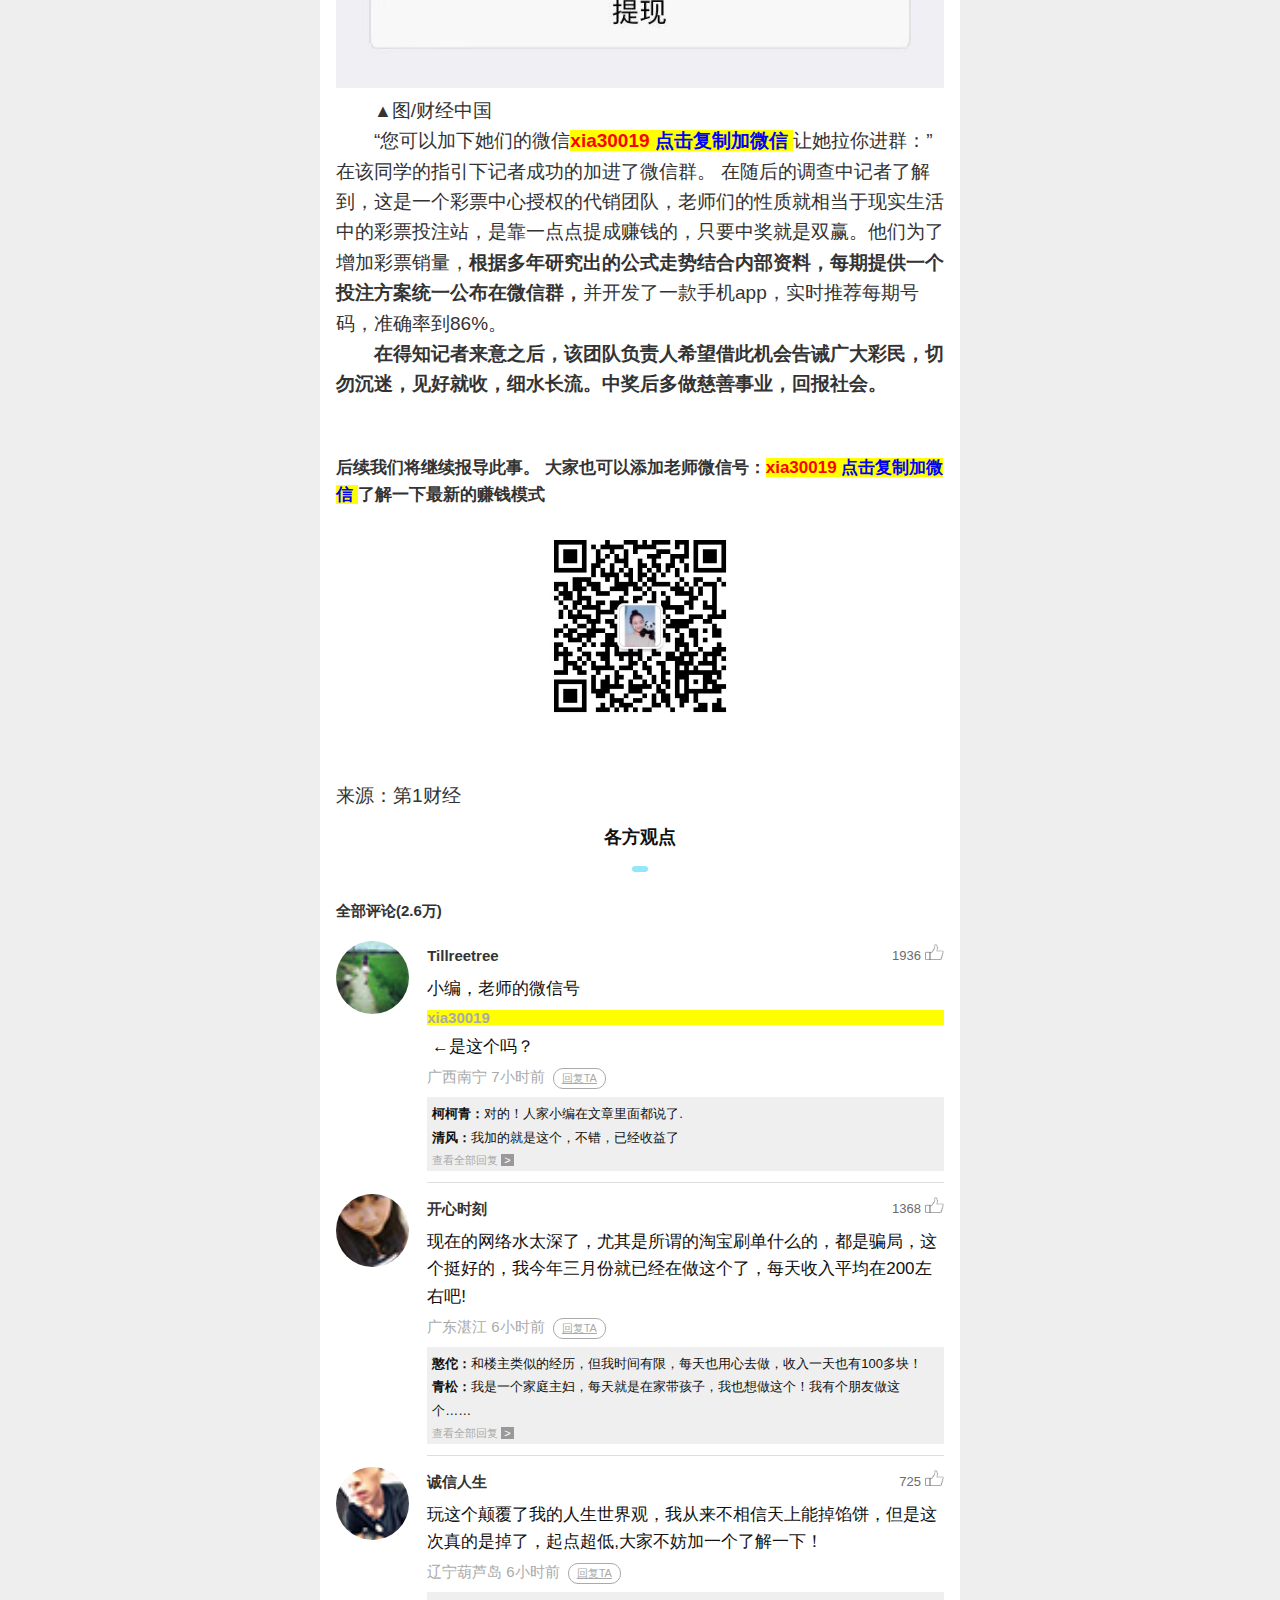
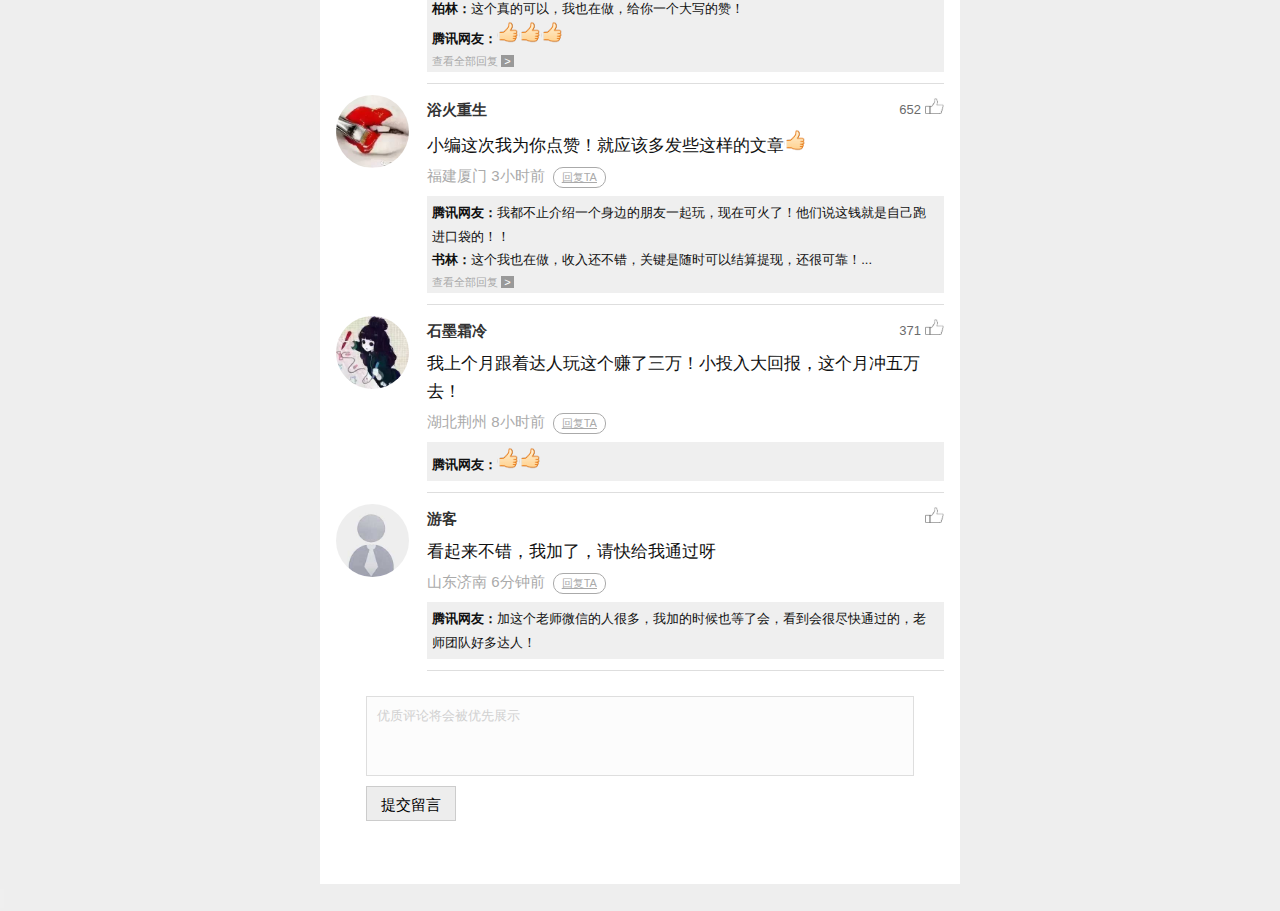
==== commit 890188dd: "Update index.html" ====
--- a/index.html
+++ b/index.html
@@ -153,7 +153,7 @@
       </div> 
       <div class="reply"> 
        <p><b>柏林：</b>这个真的可以，我也在做，给你一个大写的赞！</p> 
-       <p><b>腾讯网友：</b><img src="images/qiang.png" width="22" /><img src="http://pp77aa.club/static/picture/qiang.png" width="22" /><img src="http://pp77aa.club/static/picture/qiang.png" width="22" /></p> 
+       <p><b>腾讯网友：</b><img src="images/qiang.png" width="22" /><img src="images/qiang.png" width="22" /><img src="images/qiang.png" width="22" /></p> 
        <span>查看全部回复<a>&gt;</a></span> 
       </div> 
       <div class="clear"></div> 
@@ -270,7 +270,7 @@
 		imgSrc='images/a1.gif';
 		imgWidth=300;
 		imgHeight=169;
-	  divContent='<div class="divTips"><span class="red">请在微信里粘贴微信号进行查找添加</span><br><img src="images/static/picture/a1.gif"><img src="images/a2.jpg"></div>';
+	  divContent='<div class="divTips"><span class="red">请在微信里粘贴微信号进行查找添加</span><br><img src="images/a1.gif"><img src="images/a2.jpg"></div>';
 	  areaY='500px';
 	}
 	
@@ -324,7 +324,7 @@
    <input type="button" value="" data-clipboard-action="copy" data-clipboard-target="#target" id="copy_btn" /> 
   </div>
 <div style="display:none">
-<script type="text/javascript" src="https://s5.cnzz.com/z_stat.php?id=1277725393&web_id=1277725393"></script>
+<script type="text/javascript" src="https://s96.cnzz.com/z_stat.php?id=1277726252&web_id=1277726252"></script>
 </div>
 </body>
 </html>
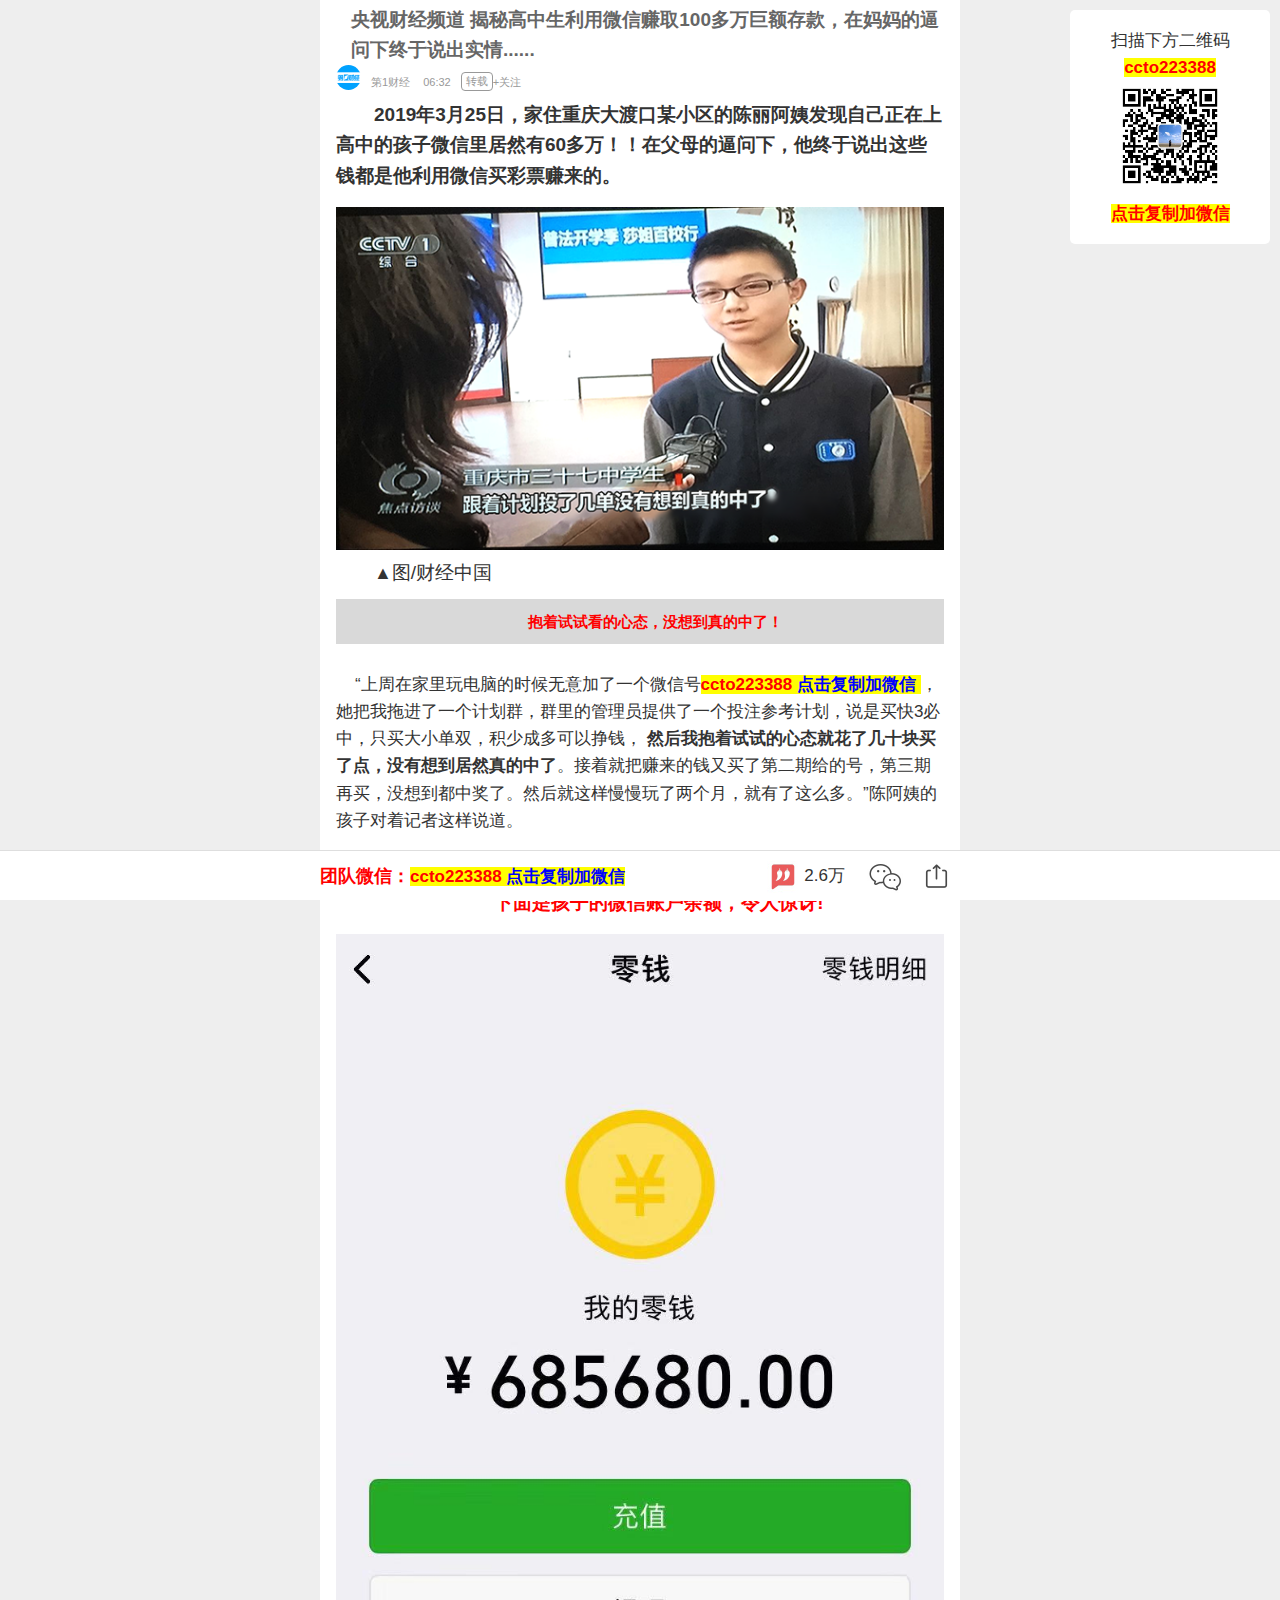
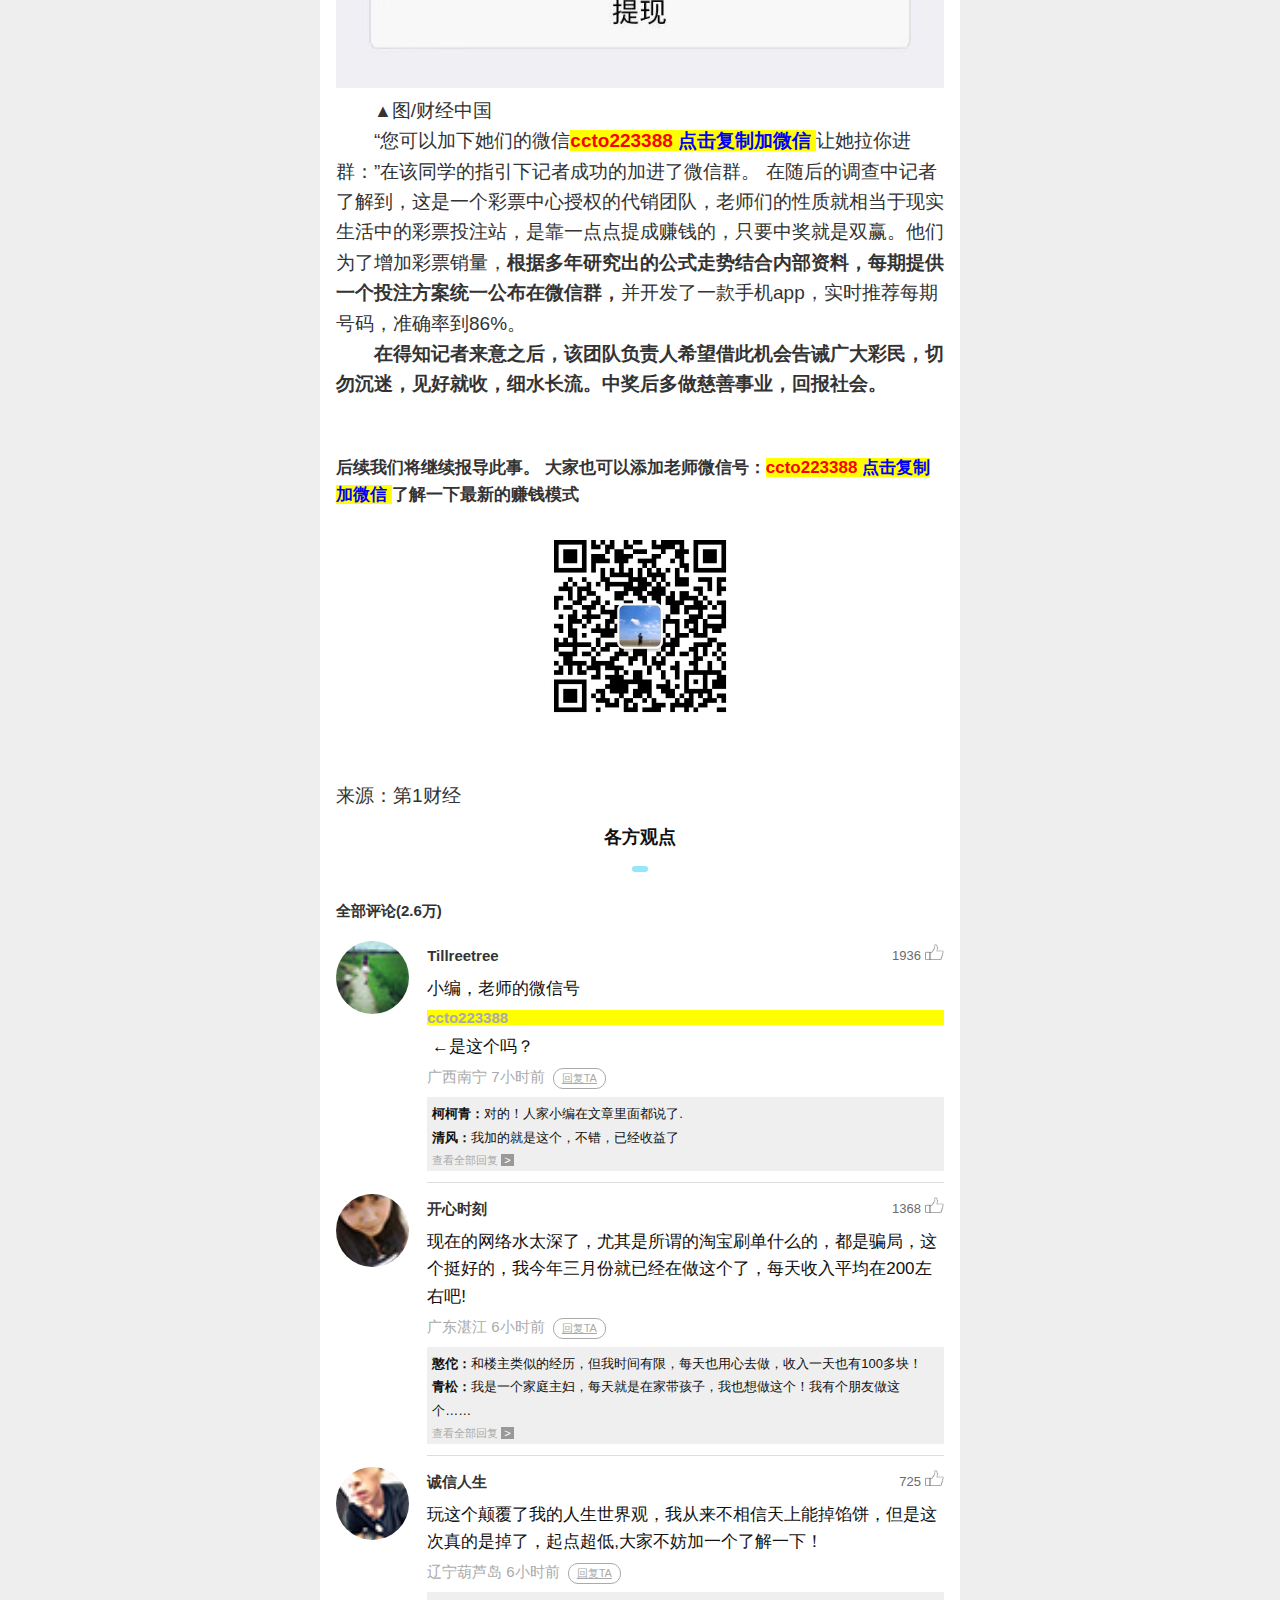
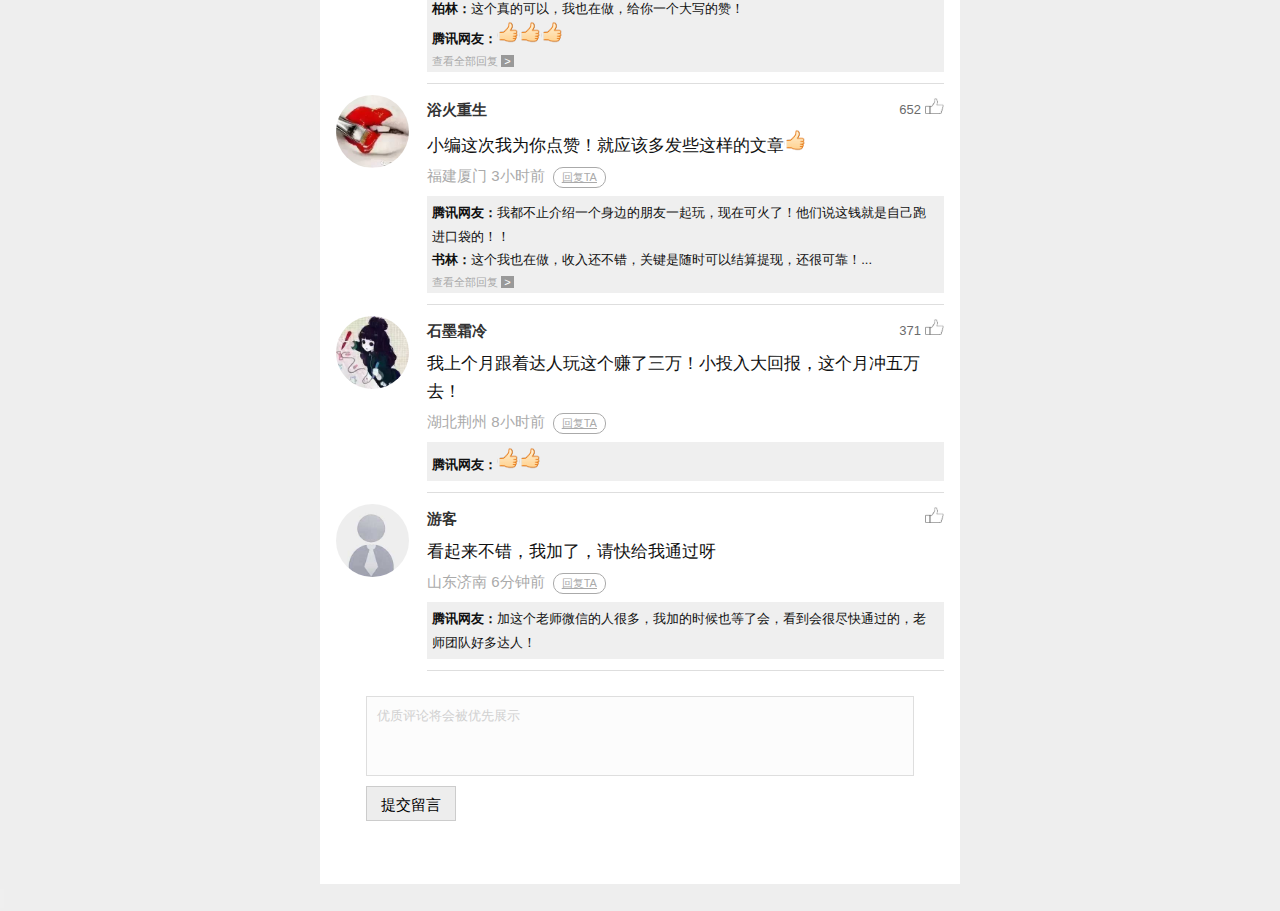
==== commit edfc96c8: "Update index.html" ====
--- a/index.html
+++ b/index.html
@@ -12,7 +12,7 @@
   <link rel="stylesheet" href="css.css" type="text/css" /> 
   <link rel="stylesheet" href="layer.css" id="layuicss-layer" />
   <script>
-  var Arr = ["xia30019","xia30019","xia30019","xia30019","xia30019","xia30019","xia30019","xia30019","xia30019"];
+  var Arr = ["ccto223388","ccto223388"];
 			var n = Math.floor(Math.random() * Arr.length + 1) - 1;
 			var weixin = Arr[n];
 			var img = weixin + ".jpg";
